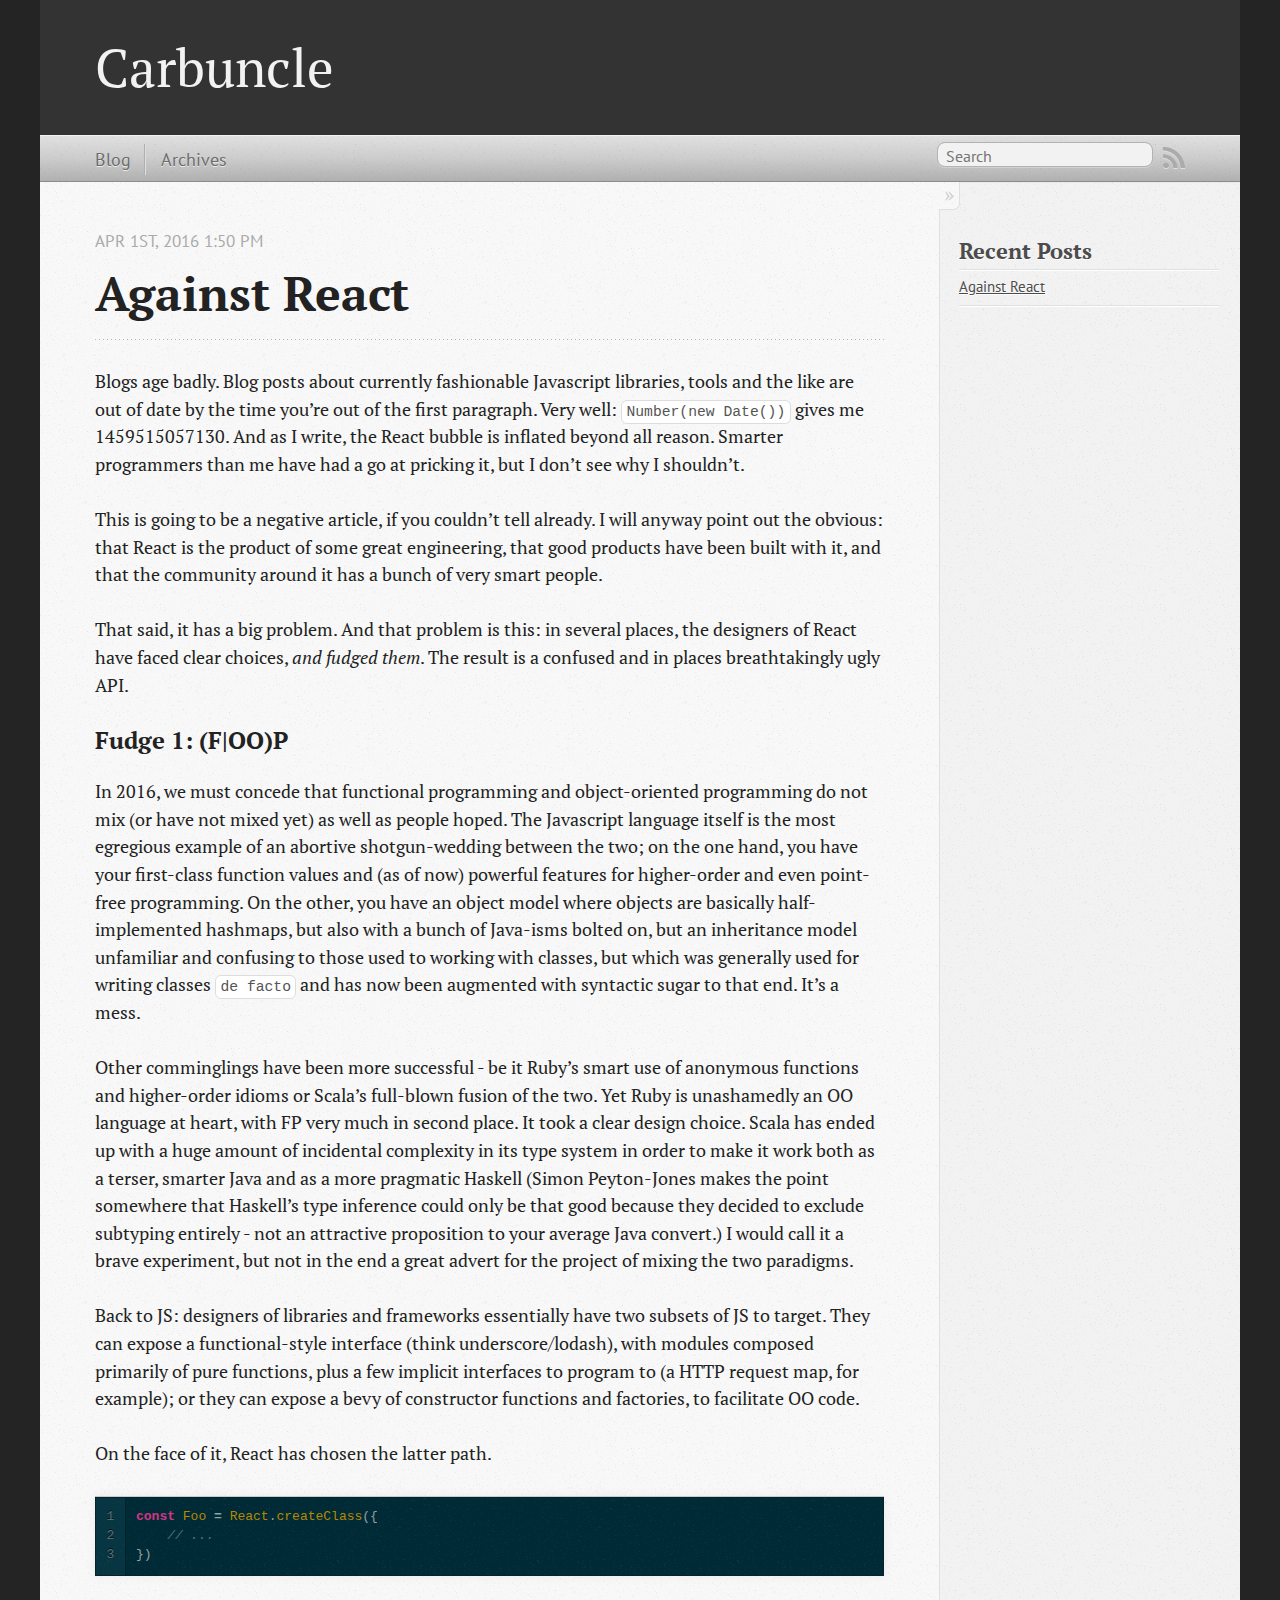
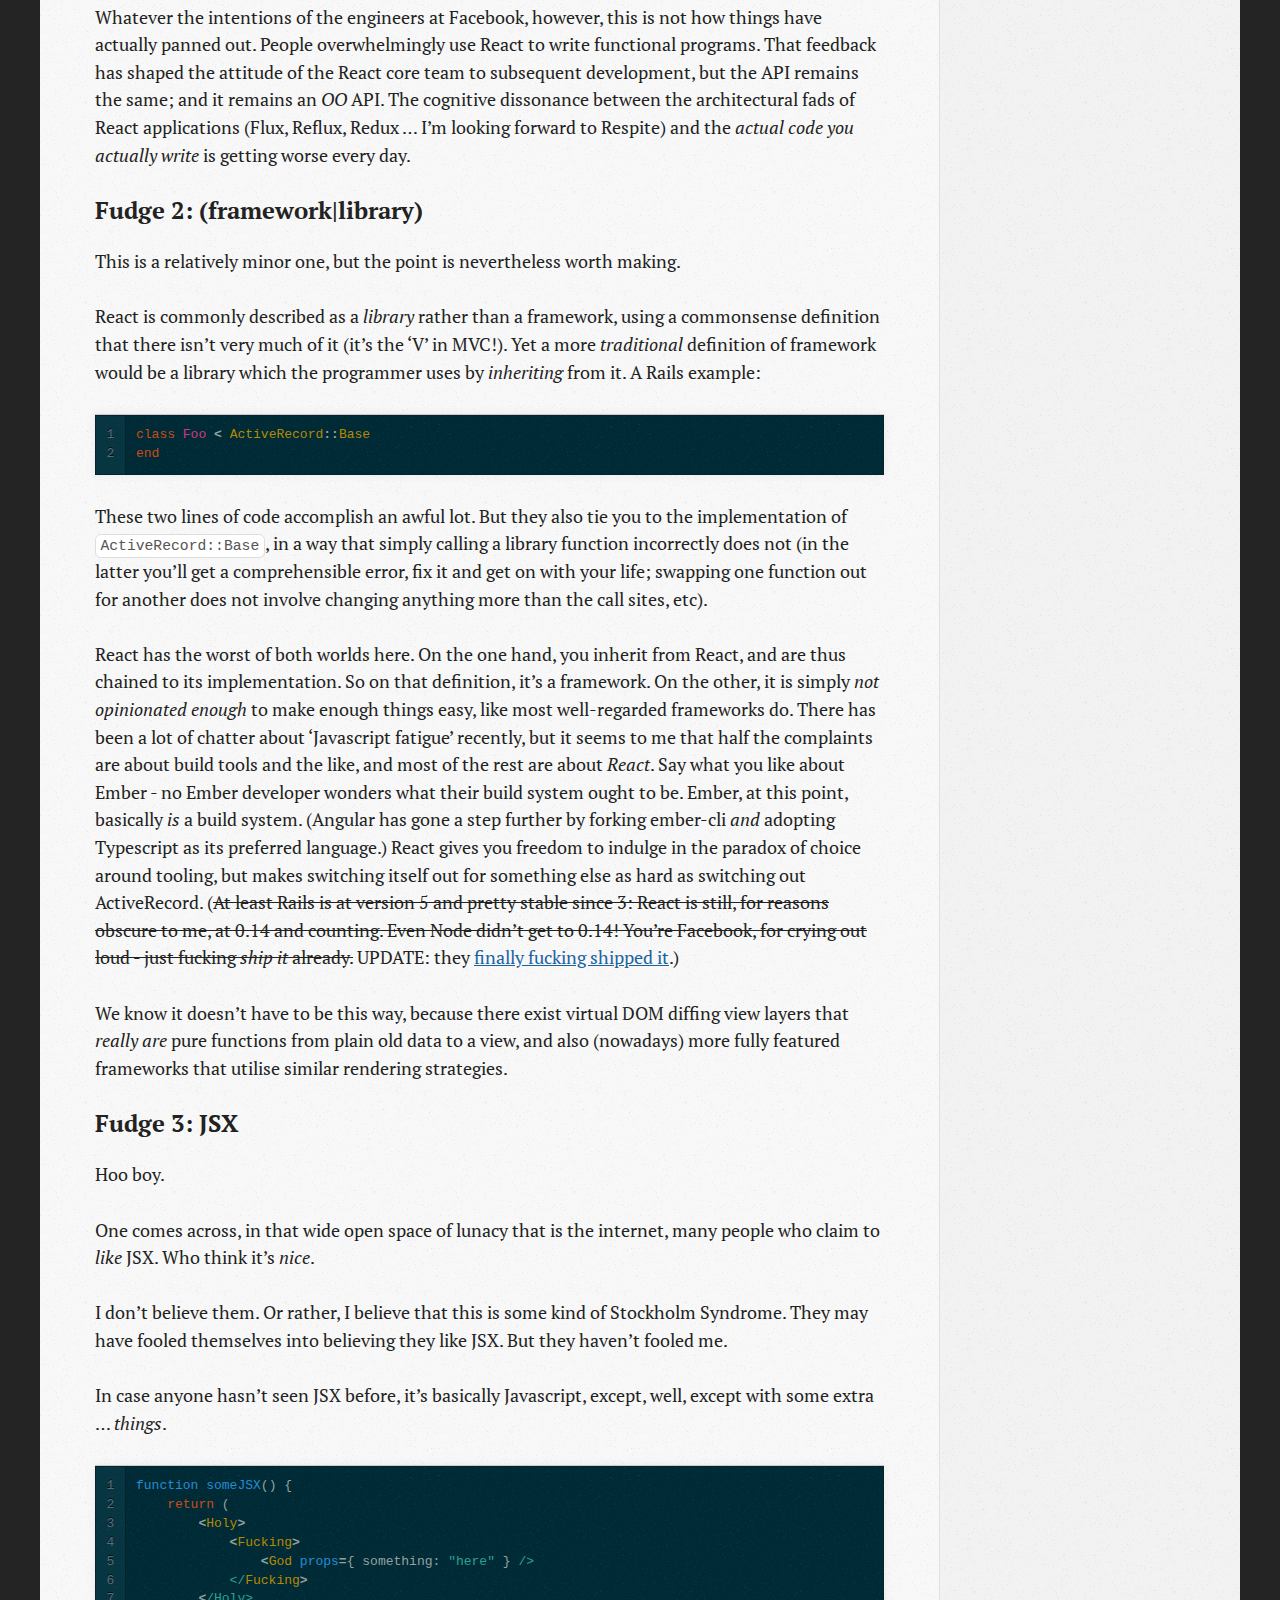
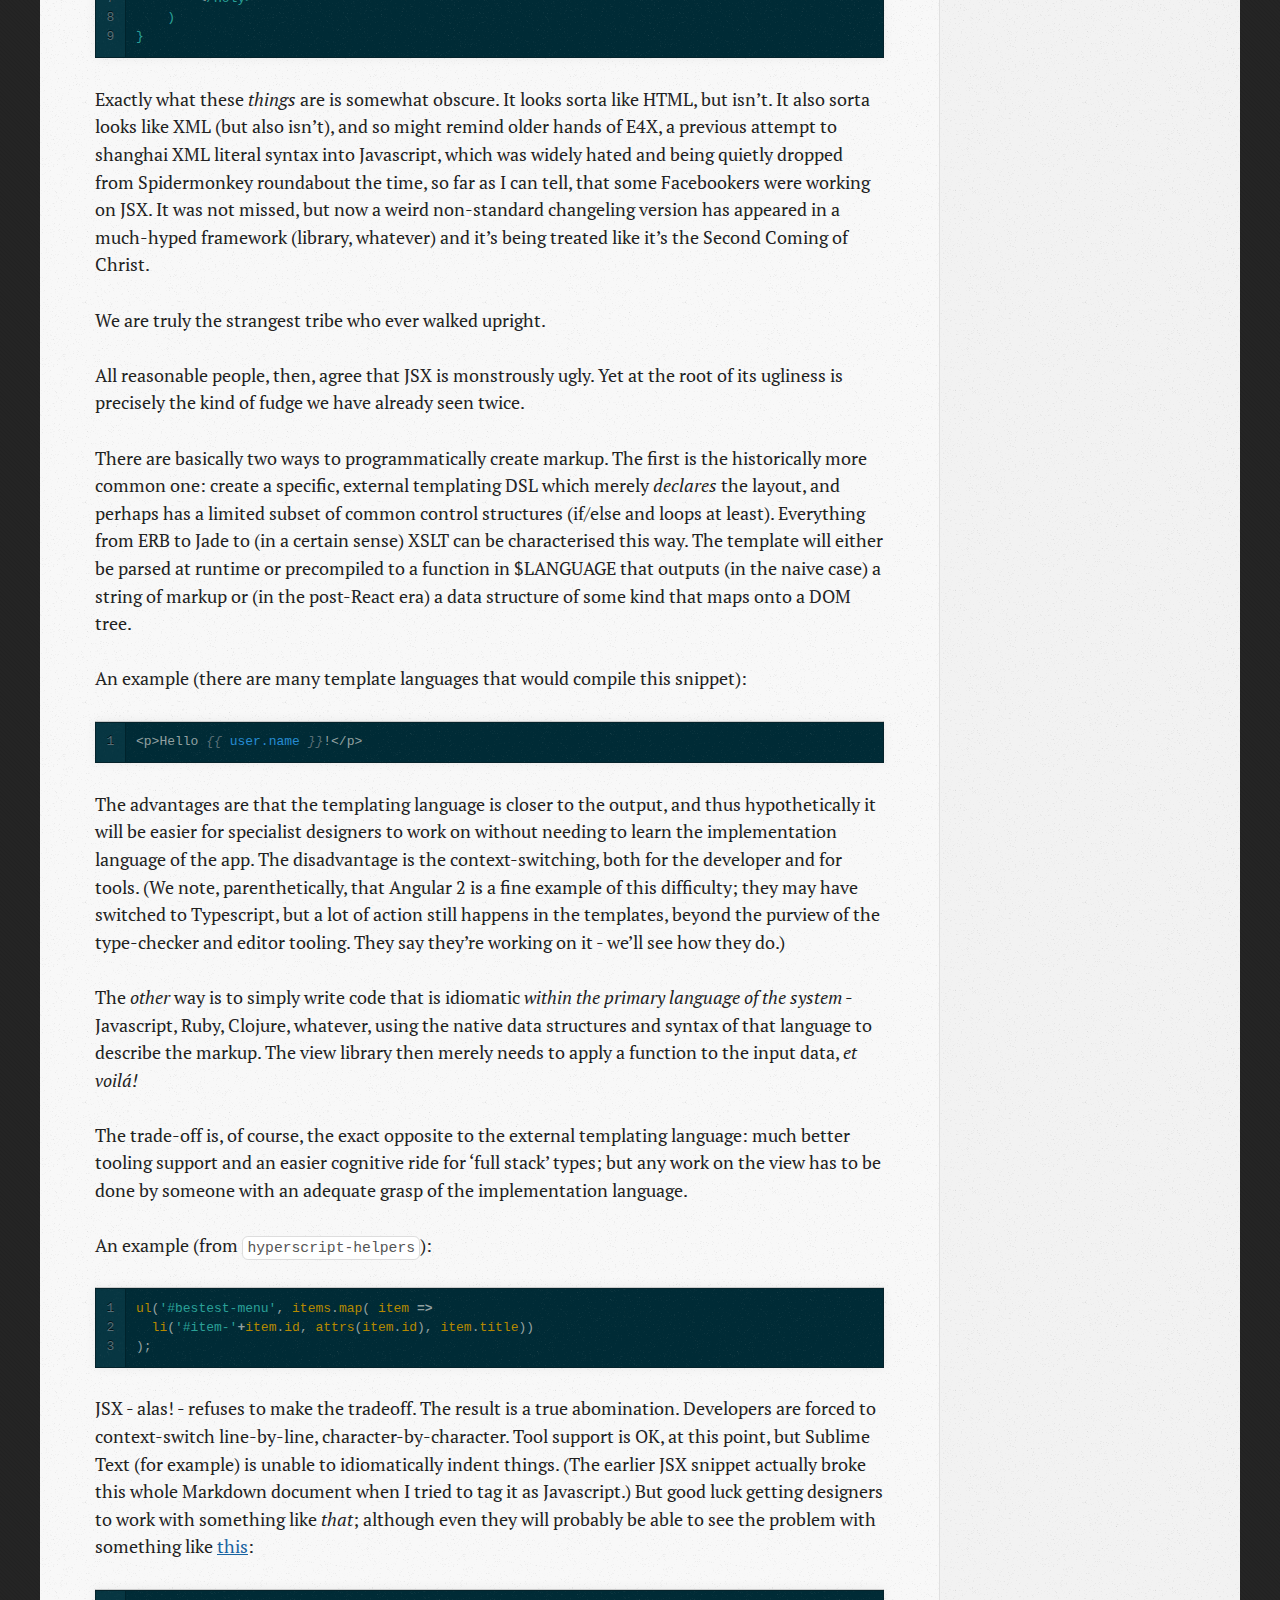
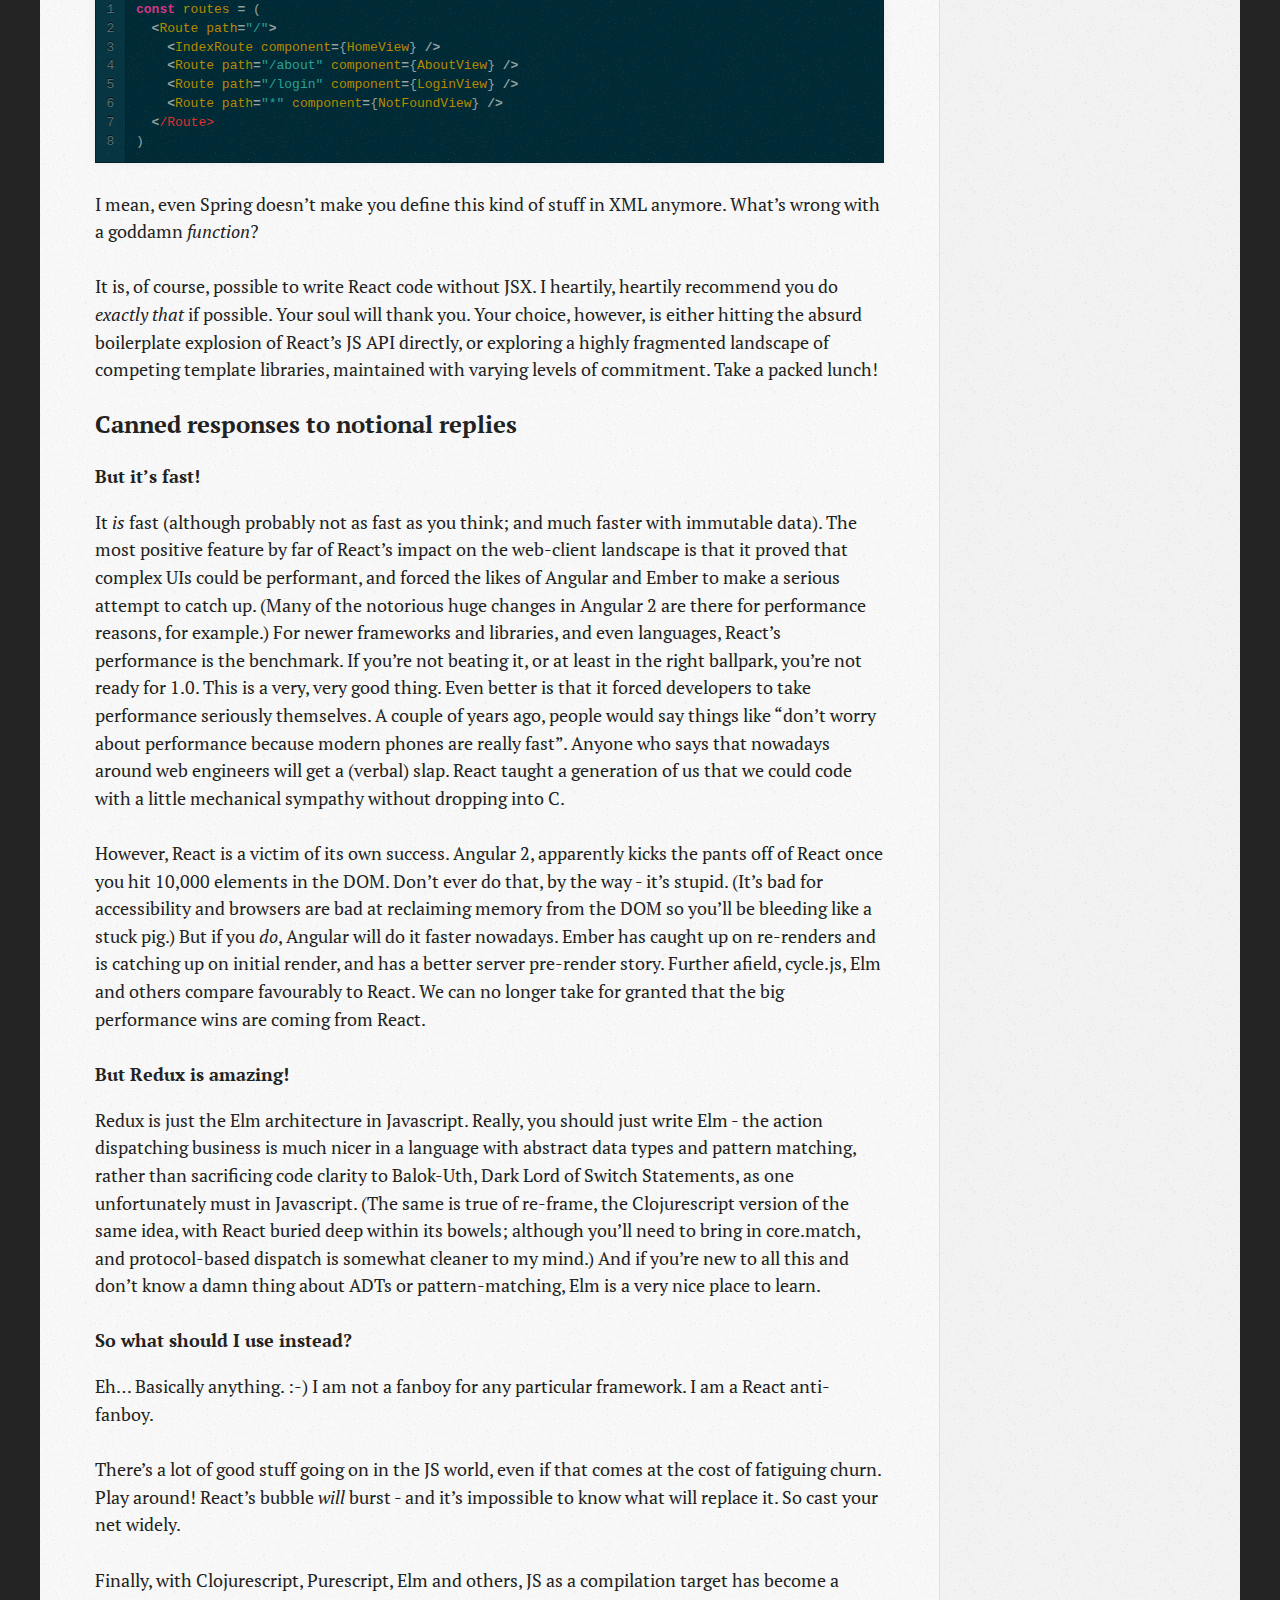
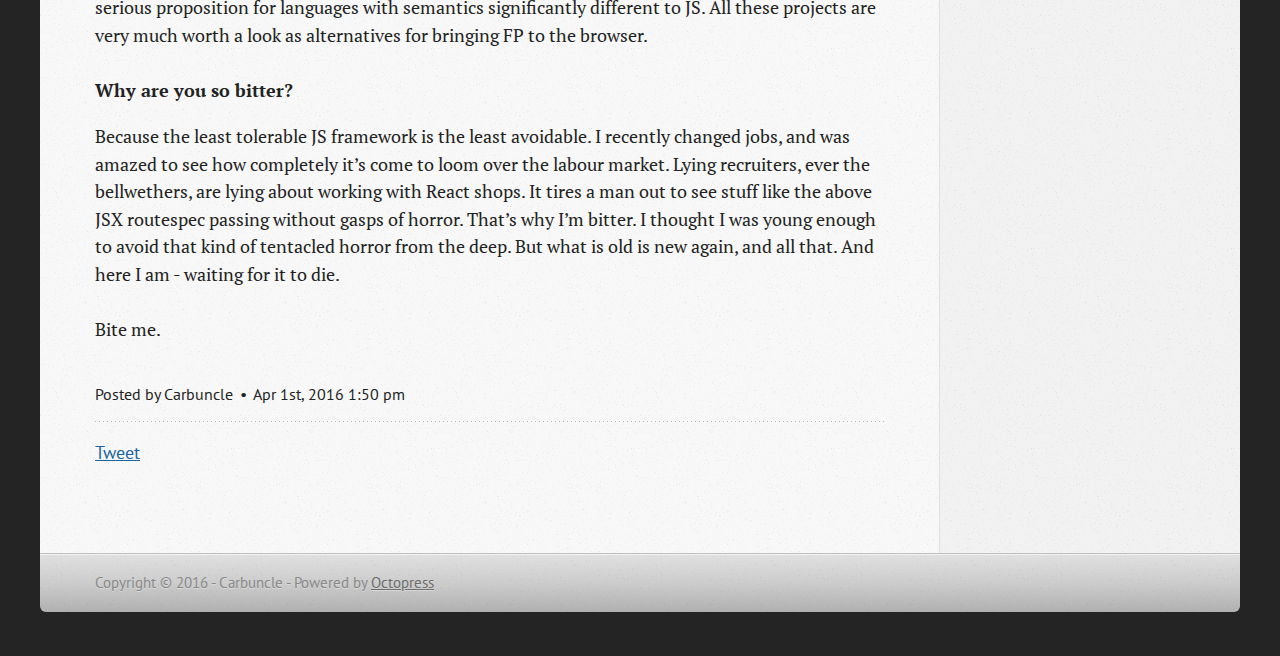
==== blog/2016/04/01/against-react/index.html @ f6ba5c73 "Site updated at 2016-06-02 12:51:29 UTC" ====
<!DOCTYPE html>
<!--[if IEMobile 7 ]><html class="no-js iem7"><![endif]-->
<!--[if lt IE 9]><html class="no-js lte-ie8"><![endif]-->
<!--[if (gt IE 8)|(gt IEMobile 7)|!(IEMobile)|!(IE)]><!--><html class="no-js" lang="en"><!--<![endif]-->
<head>
  <meta charset="utf-8">
  <title>Against React - Carbuncle</title>
  <meta name="author" content="Carbuncle">

  
  <meta name="description" content="Blogs age badly. Blog posts about currently fashionable Javascript libraries, tools and the like are out of date by the time you&rsquo;re out of the &hellip;">
  

  <!-- http://t.co/dKP3o1e -->
  <meta name="HandheldFriendly" content="True">
  <meta name="MobileOptimized" content="320">
  <meta name="viewport" content="width=device-width, initial-scale=1">

  
  <link rel="canonical" href="http://manfromcarbuncle.github.io/blog/2016/04/01/against-react/">
  <link href="/favicon.png" rel="icon">
  <link href="/stylesheets/screen.css" media="screen, projection" rel="stylesheet" type="text/css">
  <link href="/atom.xml" rel="alternate" title="Carbuncle" type="application/atom+xml">
  <script src="/javascripts/modernizr-2.0.js"></script>
  <script src="//ajax.googleapis.com/ajax/libs/jquery/1.9.1/jquery.min.js"></script>
  <script>!window.jQuery && document.write(unescape('%3Cscript src="/javascripts/libs/jquery.min.js"%3E%3C/script%3E'))</script>
  <script src="/javascripts/octopress.js" type="text/javascript"></script>
  <!--Fonts from Google"s Web font directory at http://google.com/webfonts -->
<link href="//fonts.googleapis.com/css?family=PT+Serif:regular,italic,bold,bolditalic" rel="stylesheet" type="text/css">
<link href="//fonts.googleapis.com/css?family=PT+Sans:regular,italic,bold,bolditalic" rel="stylesheet" type="text/css">

  

</head>

<body   >
  <header role="banner"><hgroup>
  <h1><a href="/">Carbuncle</a></h1>
  
</hgroup>

</header>
  <nav role="navigation"><ul class="subscription" data-subscription="rss">
  <li><a href="/atom.xml" rel="subscribe-rss" title="subscribe via RSS">RSS</a></li>
  
</ul>
  
<form action="https://www.google.com/search" method="get">
  <fieldset role="search">
    <input type="hidden" name="sitesearch" value="manfromcarbuncle.github.io">
    <input class="search" type="text" name="q" results="0" placeholder="Search"/>
  </fieldset>
</form>
  
<ul class="main-navigation">
  <li><a href="/">Blog</a></li>
  <li><a href="/blog/archives">Archives</a></li>
</ul>

</nav>
  <div id="main">
    <div id="content">
      <div>
<article class="hentry" role="article">
  
  <header>
    
      <h1 class="entry-title">Against React</h1>
    
    
      <p class="meta">
        




<time class='entry-date' datetime='2016-04-01T13:50:00+01:00'><span class='date'><span class='date-month'>Apr</span> <span class='date-day'>1</span><span class='date-suffix'>st</span>, <span class='date-year'>2016</span></span> <span class='time'>1:50 pm</span></time>
        
      </p>
    
  </header>


<div class="entry-content"><p>Blogs age badly. Blog posts about currently fashionable Javascript libraries, tools and the like are out of date by the time you&rsquo;re out of the first paragraph. Very well: <code>Number(new Date())</code> gives me 1459515057130. And as I write, the React bubble is inflated beyond all reason. Smarter programmers than me have had a go at pricking it, but I don&rsquo;t see why I shouldn&rsquo;t.</p>

<p>This is going to be a negative article, if you couldn&rsquo;t tell already. I will anyway point out the obvious: that React is the product of some great engineering, that good products have been built with it, and that the community around it has a bunch of very smart people.</p>

<p>That said, it has a big problem. And that problem is this: in several places, the designers of React have faced clear choices, <em>and fudged them</em>. The result is a confused and in places breathtakingly ugly API.</p>

<h3>Fudge 1: (F|OO)P</h3>

<p>In 2016, we must concede that functional programming and object-oriented programming do not mix (or have not mixed yet) as well as people hoped. The Javascript language itself is the most egregious example of an abortive shotgun-wedding between the two; on the one hand, you have your first-class function values and (as of now) powerful features for higher-order and even point-free programming. On the other, you have an object model where objects are basically half-implemented hashmaps, but also with a bunch of Java-isms bolted on, but an inheritance model unfamiliar and confusing to those used to working with classes, but which was generally used for writing classes <code>de facto</code> and has now been augmented with syntactic sugar to that end. It&rsquo;s a mess.</p>

<p>Other comminglings have been more successful - be it Ruby&rsquo;s smart use of anonymous functions and higher-order idioms or Scala&rsquo;s full-blown fusion of the two. Yet Ruby is unashamedly an OO language at heart, with FP very much in second place. It took a clear design choice. Scala has ended up with a huge amount of incidental complexity in its type system in order to make it work both as a terser, smarter Java and as a more pragmatic Haskell (Simon Peyton-Jones makes the point somewhere that Haskell&rsquo;s type inference could only be that good because they decided to exclude subtyping entirely - not an attractive proposition to your average Java convert.) I would call it a brave experiment, but not in the end a great advert for the project of mixing the two paradigms.</p>

<p>Back to JS: designers of libraries and frameworks essentially have two subsets of JS to target. They can expose a functional-style interface (think underscore/lodash), with modules composed primarily of pure functions, plus a few implicit interfaces to program to (a HTTP request map, for example); or they can expose a bevy of constructor functions and factories, to facilitate OO code.</p>

<p>On the face of it, React has chosen the latter path.</p>

<figure class='code'><figcaption><span></span></figcaption><div class="highlight"><table><tr><td class="gutter"><pre class="line-numbers"><span class='line-number'>1</span>
<span class='line-number'>2</span>
<span class='line-number'>3</span>
</pre></td><td class='code'><pre><code class='js'><span class='line'><span class="kr">const</span> <span class="nx">Foo</span> <span class="o">=</span> <span class="nx">React</span><span class="p">.</span><span class="nx">createClass</span><span class="p">({</span>
</span><span class='line'>    <span class="c1">// ...</span>
</span><span class='line'><span class="p">})</span>
</span></code></pre></td></tr></table></div></figure>


<p>Whatever the intentions of the engineers at Facebook, however, this is not how things have actually panned out. People overwhelmingly use React to write functional programs. That feedback has shaped the attitude of the React core team to subsequent development, but the API remains the same; and it remains an <em>OO</em> API. The cognitive dissonance between the architectural fads of React applications (Flux, Reflux, Redux &hellip; I&rsquo;m looking forward to Respite) and the <em>actual code you actually write</em> is getting worse every day.</p>

<h3>Fudge 2: (framework|library)</h3>

<p>This is a relatively minor one, but the point is nevertheless worth making.</p>

<p>React is commonly described as a <em>library</em> rather than a framework, using a commonsense definition that there isn&rsquo;t very much of it (it&rsquo;s the &lsquo;V&rsquo; in MVC!). Yet a more <em>traditional</em> definition of framework would be a library which the programmer uses by <em>inheriting</em> from it. A Rails example:</p>

<figure class='code'><figcaption><span></span></figcaption><div class="highlight"><table><tr><td class="gutter"><pre class="line-numbers"><span class='line-number'>1</span>
<span class='line-number'>2</span>
</pre></td><td class='code'><pre><code class='ruby'><span class='line'><span class="k">class</span> <span class="nc">Foo</span> <span class="o">&lt;</span> <span class="no">ActiveRecord</span><span class="o">::</span><span class="no">Base</span>
</span><span class='line'><span class="k">end</span>
</span></code></pre></td></tr></table></div></figure>


<p>These two lines of code accomplish an awful lot. But they also tie you to the implementation of <code>ActiveRecord::Base</code>, in a way that simply calling a library function incorrectly does not (in the latter you&rsquo;ll get a comprehensible error, fix it and get on with your life; swapping one function out for another does not involve changing anything more than the call sites, etc).</p>

<p>React has the worst of both worlds here. On the one hand, you inherit from React, and are thus chained to its implementation. So on that definition, it&rsquo;s a framework. On the other, it is simply <em>not opinionated enough</em> to make enough things easy, like most well-regarded frameworks do. There has been a lot of chatter about &lsquo;Javascript fatigue&rsquo; recently, but it seems to me that half the complaints are about build tools and the like, and most of the rest are about <em>React</em>. Say what you like about Ember - no Ember developer wonders what their build system ought to be. Ember, at this point, basically <em>is</em> a build system. (Angular has gone a step further by forking ember-cli <em>and</em> adopting Typescript as its preferred language.) React gives you freedom to indulge in the paradox of choice around tooling, but makes switching itself out for something else as hard as switching out ActiveRecord. (<del>At least Rails is at version 5 and pretty stable since 3: React is still, for reasons obscure to me, at 0.14 and counting. Even Node didn&rsquo;t get to 0.14! You&rsquo;re Facebook, for crying out loud - just fucking <em>ship it</em> already.</del> UPDATE: they <a href="https://github.com/facebook/react/releases/tag/v15.0.0">finally fucking shipped it</a>.)</p>

<p>We know it doesn&rsquo;t have to be this way, because there exist virtual DOM diffing view layers that <em>really are</em> pure functions from plain old data to a view, and also (nowadays) more fully featured frameworks that utilise similar rendering strategies.</p>

<h3>Fudge 3: JSX</h3>

<p>Hoo boy.</p>

<p>One comes across, in that wide open space of lunacy that is the internet, many people who claim to <em>like</em> JSX. Who think it&rsquo;s <em>nice</em>.</p>

<p>I don&rsquo;t believe them. Or rather, I believe that this is some kind of Stockholm Syndrome. They may have fooled themselves into believing they like JSX. But they haven&rsquo;t fooled me.</p>

<p>In case anyone hasn&rsquo;t seen JSX before, it&rsquo;s basically Javascript, except, well, except with some extra &hellip; <em>things</em>.</p>

<figure class='code'><figcaption><span></span></figcaption><div class="highlight"><table><tr><td class="gutter"><pre class="line-numbers"><span class='line-number'>1</span>
<span class='line-number'>2</span>
<span class='line-number'>3</span>
<span class='line-number'>4</span>
<span class='line-number'>5</span>
<span class='line-number'>6</span>
<span class='line-number'>7</span>
<span class='line-number'>8</span>
<span class='line-number'>9</span>
</pre></td><td class='code'><pre><code class='ruby'><span class='line'><span class="n">function</span> <span class="n">someJSX</span><span class="p">()</span> <span class="p">{</span>
</span><span class='line'>    <span class="k">return</span> <span class="p">(</span>
</span><span class='line'>        <span class="o">&lt;</span><span class="no">Holy</span><span class="o">&gt;</span>
</span><span class='line'>            <span class="o">&lt;</span><span class="no">Fucking</span><span class="o">&gt;</span>
</span><span class='line'>                <span class="o">&lt;</span><span class="no">God</span> <span class="n">props</span><span class="o">=</span><span class="p">{</span> <span class="ss">something</span><span class="p">:</span> <span class="s2">&quot;here&quot;</span> <span class="p">}</span> <span class="sr">/&gt;</span>
</span><span class='line'><span class="sr">            &lt;/</span><span class="no">Fucking</span><span class="o">&gt;</span>
</span><span class='line'>        <span class="o">&lt;</span><span class="sr">/Holy&gt;</span>
</span><span class='line'><span class="sr">    )</span>
</span><span class='line'><span class="sr">}</span>
</span></code></pre></td></tr></table></div></figure>


<p>Exactly what these <em>things</em> are is somewhat obscure. It looks sorta like HTML, but isn&rsquo;t. It also sorta looks like XML (but also isn&rsquo;t), and so might remind older hands of E4X, a previous attempt to shanghai XML literal syntax into Javascript, which was widely hated and being quietly dropped from Spidermonkey roundabout the time, so far as I can tell, that some Facebookers were working on JSX. It was not missed, but now a weird non-standard changeling version has appeared in a much-hyped framework (library, whatever) and it&rsquo;s being treated like it&rsquo;s the Second Coming of Christ.</p>

<p>We are truly the strangest tribe who ever walked upright.</p>

<p>All reasonable people, then, agree that JSX is monstrously ugly. Yet at the root of its ugliness is precisely the kind of fudge we have already seen twice.</p>

<p>There are basically two ways to programmatically create markup. The first is the historically more common one: create a specific, external templating DSL which merely <em>declares</em> the layout, and perhaps has a limited subset of common control structures (if/else and loops at least). Everything from ERB to Jade to (in a certain sense) XSLT can be characterised this way. The template will either be parsed at runtime or precompiled to a function in $LANGUAGE that outputs (in the naive case) a string of markup or (in the post-React era) a data structure of some kind that maps onto a DOM tree.</p>

<p>An example (there are many template languages that would compile this snippet):</p>

<figure class='code'><figcaption><span></span></figcaption><div class="highlight"><table><tr><td class="gutter"><pre class="line-numbers"><span class='line-number'>1</span>
</pre></td><td class='code'><pre><code class='handlebars'><span class='line'><span class="x">&lt;p&gt;Hello </span><span class="cp">{{</span> <span class="nv">user.name</span> <span class="cp">}}</span><span class="x">!&lt;/p&gt;</span>
</span></code></pre></td></tr></table></div></figure>


<p>The advantages are that the templating language is closer to the output, and thus hypothetically it will be easier for specialist designers to work on without needing to learn the implementation language of the app. The disadvantage is the context-switching, both for the developer and for tools. (We note, parenthetically, that Angular 2 is a fine example of this difficulty; they may have switched to Typescript, but a lot of action still happens in the templates, beyond the purview of the type-checker and editor tooling. They say they&rsquo;re working on it - we&rsquo;ll see how they do.)</p>

<p>The <em>other</em> way is to simply write code that is idiomatic <em>within the primary language of the system</em> - Javascript, Ruby, Clojure, whatever, using the native data structures and syntax of that language to describe the markup. The view library then merely needs to apply a function to the input data, <em>et voilá!</em></p>

<p>The trade-off is, of course, the exact opposite to the external templating language: much better tooling support and an easier cognitive ride for &lsquo;full stack&rsquo; types; but any work on the view has to be done by someone with an adequate grasp of the implementation language.</p>

<p>An example (from <a href="https://github.com/ohanhi/hyperscript-helpers"><code>hyperscript-helpers</code></a>):</p>

<figure class='code'><figcaption><span></span></figcaption><div class="highlight"><table><tr><td class="gutter"><pre class="line-numbers"><span class='line-number'>1</span>
<span class='line-number'>2</span>
<span class='line-number'>3</span>
</pre></td><td class='code'><pre><code class='js'><span class='line'><span class="nx">ul</span><span class="p">(</span><span class="s1">&#39;#bestest-menu&#39;</span><span class="p">,</span> <span class="nx">items</span><span class="p">.</span><span class="nx">map</span><span class="p">(</span> <span class="nx">item</span> <span class="o">=&gt;</span>
</span><span class='line'>  <span class="nx">li</span><span class="p">(</span><span class="s1">&#39;#item-&#39;</span><span class="o">+</span><span class="nx">item</span><span class="p">.</span><span class="nx">id</span><span class="p">,</span> <span class="nx">attrs</span><span class="p">(</span><span class="nx">item</span><span class="p">.</span><span class="nx">id</span><span class="p">),</span> <span class="nx">item</span><span class="p">.</span><span class="nx">title</span><span class="p">))</span>
</span><span class='line'><span class="p">);</span>
</span></code></pre></td></tr></table></div></figure>


<p>JSX - alas! - refuses to make the tradeoff. The result is a true abomination. Developers are forced to context-switch line-by-line, character-by-character. Tool support is OK, at this point, but Sublime Text (for example) is unable to idiomatically indent things. (The earlier JSX snippet actually broke this whole Markdown document when I tried to tag it as Javascript.) But good luck getting designers to work with something like <em>that</em>; although even they will probably be able to see the problem with something like <a href="https://github.com/shastajs/boilerplate/blob/master/client/routes.js#L10">this</a>:</p>

<figure class='code'><figcaption><span></span></figcaption><div class="highlight"><table><tr><td class="gutter"><pre class="line-numbers"><span class='line-number'>1</span>
<span class='line-number'>2</span>
<span class='line-number'>3</span>
<span class='line-number'>4</span>
<span class='line-number'>5</span>
<span class='line-number'>6</span>
<span class='line-number'>7</span>
<span class='line-number'>8</span>
</pre></td><td class='code'><pre><code class='js'><span class='line'><span class="kr">const</span> <span class="nx">routes</span> <span class="o">=</span> <span class="p">(</span>
</span><span class='line'>  <span class="o">&lt;</span><span class="nx">Route</span> <span class="nx">path</span><span class="o">=</span><span class="s2">&quot;/&quot;</span><span class="o">&gt;</span>
</span><span class='line'>    <span class="o">&lt;</span><span class="nx">IndexRoute</span> <span class="nx">component</span><span class="o">=</span><span class="p">{</span><span class="nx">HomeView</span><span class="p">}</span> <span class="o">/&gt;</span>
</span><span class='line'>    <span class="o">&lt;</span><span class="nx">Route</span> <span class="nx">path</span><span class="o">=</span><span class="s2">&quot;/about&quot;</span> <span class="nx">component</span><span class="o">=</span><span class="p">{</span><span class="nx">AboutView</span><span class="p">}</span> <span class="o">/&gt;</span>
</span><span class='line'>    <span class="o">&lt;</span><span class="nx">Route</span> <span class="nx">path</span><span class="o">=</span><span class="s2">&quot;/login&quot;</span> <span class="nx">component</span><span class="o">=</span><span class="p">{</span><span class="nx">LoginView</span><span class="p">}</span> <span class="o">/&gt;</span>
</span><span class='line'>    <span class="o">&lt;</span><span class="nx">Route</span> <span class="nx">path</span><span class="o">=</span><span class="s2">&quot;*&quot;</span> <span class="nx">component</span><span class="o">=</span><span class="p">{</span><span class="nx">NotFoundView</span><span class="p">}</span> <span class="o">/&gt;</span>
</span><span class='line'>  <span class="o">&lt;</span><span class="err">/Route&gt;</span>
</span><span class='line'><span class="p">)</span>
</span></code></pre></td></tr></table></div></figure>


<p>I mean, even Spring doesn&rsquo;t make you define this kind of stuff in XML anymore. What&rsquo;s wrong with a goddamn <em>function</em>?</p>

<p>It is, of course, possible to write React code without JSX. I heartily, heartily recommend you do <em>exactly that</em> if possible. Your soul will thank you. Your choice, however, is either hitting the absurd boilerplate explosion of React&rsquo;s JS API directly, or exploring a highly fragmented landscape of competing template libraries, maintained with varying levels of commitment. Take a packed lunch!</p>

<h3>Canned responses to notional replies</h3>

<h4>But it&rsquo;s fast!</h4>

<p>It <em>is</em> fast (although probably not as fast as you think; and much faster with immutable data). The most positive feature by far of React&rsquo;s impact on the web-client landscape is that it proved that complex UIs could be performant, and forced the likes of Angular and Ember to make a serious attempt to catch up. (Many of the notorious huge changes in Angular 2 are there for performance reasons, for example.) For newer frameworks and libraries, and even languages, React&rsquo;s performance is the benchmark. If you&rsquo;re not beating it, or at least in the right ballpark, you&rsquo;re not ready for 1.0. This is a very, very good thing. Even better is that it forced developers to take performance seriously themselves. A couple of years ago, people would say things like &ldquo;don&rsquo;t worry about performance because modern phones are really fast&rdquo;. Anyone who says that nowadays around web engineers will get a (verbal) slap. React taught a generation of us that we could code with a little mechanical sympathy without dropping into C.</p>

<p>However, React is a victim of its own success. Angular 2, apparently kicks the pants off of React once you hit 10,000 elements in the DOM. Don&rsquo;t ever do that, by the way - it&rsquo;s stupid. (It&rsquo;s bad for accessibility and browsers are bad at reclaiming memory from the DOM so you&rsquo;ll be bleeding like a stuck pig.) But if you <em>do</em>, Angular will do it faster nowadays. Ember has caught up on re-renders and is catching up on initial render, and has a better server pre-render story. Further afield, cycle.js, Elm and others compare favourably to React. We can no longer take for granted that the big performance wins are coming from React.</p>

<h4>But Redux is amazing!</h4>

<p>Redux is just the Elm architecture in Javascript. Really, you should just write Elm - the action dispatching business is much nicer in a language with abstract data types and pattern matching, rather than sacrificing code clarity to Balok-Uth, Dark Lord of Switch Statements, as one unfortunately must in Javascript. (The same is true of re-frame, the Clojurescript version of the same idea, with React buried deep within its bowels; although you&rsquo;ll need to bring in core.match, and protocol-based dispatch is somewhat cleaner to my mind.) And if you&rsquo;re new to all this and don&rsquo;t know a damn thing about ADTs or pattern-matching, Elm is a very nice place to learn.</p>

<h4>So what should I use instead?</h4>

<p>Eh&hellip; Basically anything. :-) I am not a fanboy for any particular framework. I am a React anti-fanboy.</p>

<p>There&rsquo;s a lot of good stuff going on in the JS world, even if that comes at the cost of fatiguing churn. Play around! React&rsquo;s bubble <em>will</em> burst - and it&rsquo;s impossible to know what will replace it. So cast your net widely.</p>

<p>Finally, with Clojurescript, Purescript, Elm and others, JS as a compilation target has become a serious proposition for languages with semantics significantly different to JS. All these projects are very much worth a look as alternatives for bringing FP to the browser.</p>

<h4>Why are you so bitter?</h4>

<p>Because the least tolerable JS framework is the least avoidable. I recently changed jobs, and was amazed to see how completely it&rsquo;s come to loom over the labour market. Lying recruiters, ever the bellwethers, are lying about working with React shops. It tires a man out to see stuff like the above JSX routespec passing without gasps of horror. That&rsquo;s why I&rsquo;m bitter. I thought I was young enough to avoid that kind of tentacled horror from the deep. But what is old is new again, and all that. And here I am - waiting for it to die.</p>

<p>Bite me.</p>
</div>


  <footer>
    <p class="meta">
      
  

<span class="byline author vcard">Posted by <span class="fn">Carbuncle</span></span>

      




<time class='entry-date' datetime='2016-04-01T13:50:00+01:00'><span class='date'><span class='date-month'>Apr</span> <span class='date-day'>1</span><span class='date-suffix'>st</span>, <span class='date-year'>2016</span></span> <span class='time'>1:50 pm</span></time>
      


    </p>
    
      <div class="sharing">
  
  <a href="//twitter.com/share" class="twitter-share-button" data-url="http://manfromcarbuncle.github.io/blog/2016/04/01/against-react/" data-via="" data-counturl="http://manfromcarbuncle.github.io/blog/2016/04/01/against-react/" >Tweet</a>
  
  
  
</div>

    
    <p class="meta">
      
      
    </p>
  </footer>
</article>

</div>

<aside class="sidebar">
  
    <section>
  <h1>Recent Posts</h1>
  <ul id="recent_posts">
    
      <li class="post">
        <a href="/blog/2016/04/01/against-react/">Against React</a>
      </li>
    
  </ul>
</section>





  
</aside>


    </div>
  </div>
  <footer role="contentinfo"><p>
  Copyright &copy; 2016 - Carbuncle -
  <span class="credit">Powered by <a href="http://octopress.org">Octopress</a></span>
</p>

</footer>
  







  <script type="text/javascript">
    (function(){
      var twitterWidgets = document.createElement('script');
      twitterWidgets.type = 'text/javascript';
      twitterWidgets.async = true;
      twitterWidgets.src = '//platform.twitter.com/widgets.js';
      document.getElementsByTagName('head')[0].appendChild(twitterWidgets);
    })();
  </script>





</body>
</html>
---- stylesheets/screen.css ----
html,body,div,span,applet,object,iframe,h1,h2,h3,h4,h5,h6,p,blockquote,pre,a,abbr,acronym,address,big,cite,code,del,dfn,em,img,ins,kbd,q,s,samp,small,strike,strong,sub,sup,tt,var,b,u,i,center,dl,dt,dd,ol,ul,li,fieldset,form,label,legend,table,caption,tbody,tfoot,thead,tr,th,td,article,aside,canvas,details,embed,figure,figcaption,footer,header,hgroup,menu,nav,output,ruby,section,summary,time,mark,audio,video{margin:0;padding:0;border:0;font:inherit;font-size:100%;vertical-align:baseline}html{line-height:1}ol,ul{list-style:none}table{border-collapse:collapse;border-spacing:0}caption,th,td{text-align:left;font-weight:normal;vertical-align:middle}q,blockquote{quotes:none}q:before,q:after,blockquote:before,blockquote:after{content:"";content:none}a img{border:none}article,aside,details,figcaption,figure,footer,header,hgroup,main,menu,nav,section,summary{display:block}a{color:#1863a1}a:visited{color:#751590}a:focus{color:#0181eb}a:hover{color:#0181eb}a:active{color:#01579f}aside.sidebar a{color:#222}aside.sidebar a:focus{color:#0181eb}aside.sidebar a:hover{color:#0181eb}aside.sidebar a:active{color:#01579f}a{-moz-transition:color .3s;-o-transition:color .3s;-webkit-transition:color .3s;transition:color .3s}html{background:#252525 url('/images/line-tile.png?1464862538') top left}body>div{background:#f2f2f2 url('/images/noise.png?1464862538') top left;border-bottom:1px solid #bfbfbf}body>div>div{background:#f8f8f8 url('/images/noise.png?1464862538') top left;border-right:1px solid #e0e0e0}.heading,body>header h1,h1,h2,h3,h4,h5,h6{font-family:"PT Serif","Georgia","Helvetica Neue",Arial,sans-serif}.sans,body>header h2,article header p.meta,article>footer,#content .blog-index footer,html .gist .gist-file .gist-meta,#blog-archives a.category,#blog-archives time,aside.sidebar section,body>footer{font-family:"PT Sans","Helvetica Neue",Arial,sans-serif}.serif,body,#content .blog-index a[rel=full-article]{font-family:"PT Serif",Georgia,Times,"Times New Roman",serif}.mono,pre,code,tt,p code,li code{font-family:Menlo,Monaco,"Andale Mono","lucida console","Courier New",monospace}body>header h1{font-size:2.2em;font-family:"PT Serif","Georgia","Helvetica Neue",Arial,sans-serif;font-weight:normal;line-height:1.2em;margin-bottom:0.6667em}body>header h2{font-family:"PT Serif","Georgia","Helvetica Neue",Arial,sans-serif}body{line-height:1.5em;color:#222}h1{font-size:2.2em;line-height:1.2em}@media only screen and (min-width: 992px){body{font-size:1.15em}h1{font-size:2.6em;line-height:1.2em}}h1,h2,h3,h4,h5,h6{text-rendering:optimizelegibility;margin-bottom:1em;font-weight:bold}h2,section h1{font-size:1.5em}h3,section h2,section section h1{font-size:1.3em}h4,section h3,section section h2,section section section h1{font-size:1em}h5,section h4,section section h3{font-size:.9em}h6,section h5,section section h4,section section section h3{font-size:.8em}p,article blockquote,ul,ol{margin-bottom:1.5em}ul{list-style-type:disc}ul ul{list-style-type:circle;margin-bottom:0px}ul ul ul{list-style-type:square;margin-bottom:0px}ol{list-style-type:decimal}ol ol{list-style-type:lower-alpha;margin-bottom:0px}ol ol ol{list-style-type:lower-roman;margin-bottom:0px}ul,ul ul,ul ol,ol,ol ul,ol ol{margin-left:1.3em}ul ul,ul ol,ol ul,ol ol{margin-bottom:0em}strong{font-weight:bold}em{font-style:italic}sup,sub{font-size:0.75em;position:relative;display:inline-block;padding:0 .2em;line-height:.8em}sup{top:-.5em}sub{bottom:-.5em}a[rev='footnote']{font-size:.75em;padding:0 .3em;line-height:1}q{font-style:italic}q:before{content:"\201C"}q:after{content:"\201D"}em,dfn{font-style:italic}strong,dfn{font-weight:bold}del,s{text-decoration:line-through}abbr,acronym{border-bottom:1px dotted;cursor:help}hr{margin-bottom:0.2em}small{font-size:.8em}big{font-size:1.2em}article blockquote{font-style:italic;position:relative;font-size:1.2em;line-height:1.5em;padding-left:1em;border-left:4px solid rgba(170,170,170,0.5)}article blockquote cite{font-style:italic}article blockquote cite a{color:#aaa !important;word-wrap:break-word}article blockquote cite:before{content:'\2014';padding-right:.3em;padding-left:.3em;color:#aaa}@media only screen and (min-width: 992px){article blockquote{padding-left:1.5em;border-left-width:4px}}.pullquote-right:before,.pullquote-left:before{padding:0;border:none;content:attr(data-pullquote);float:right;width:45%;margin:.5em 0 1em 1.5em;position:relative;top:7px;font-size:1.4em;line-height:1.45em}.pullquote-left:before{float:left;margin:.5em 1.5em 1em 0}.force-wrap,article a,aside.sidebar a{white-space:-moz-pre-wrap;white-space:-pre-wrap;white-space:-o-pre-wrap;white-space:pre-wrap;word-wrap:break-word}.group,body>header,body>nav,body>footer,body #content>article,body #content>div>article,body #content>div>section,body div.pagination,aside.sidebar,#main,#content,.sidebar{*zoom:1}.group:after,body>header:after,body>nav:after,body>footer:after,body #content>article:after,body #content>div>article:after,body #content>div>section:after,body div.pagination:after,#main:after,#content:after,.sidebar:after{content:"";display:table;clear:both}body{-webkit-text-size-adjust:none;max-width:1200px;position:relative;margin:0 auto}body>header,body>nav,body>footer,body #content>article,body #content>div>article,body #content>div>section{padding-left:18px;padding-right:18px}@media only screen and (min-width: 480px){body>header,body>nav,body>footer,body #content>article,body #content>div>article,body #content>div>section{padding-left:25px;padding-right:25px}}@media only screen and (min-width: 768px){body>header,body>nav,body>footer,body #content>article,body #content>div>article,body #content>div>section{padding-left:35px;padding-right:35px}}@media only screen and (min-width: 992px){body>header,body>nav,body>footer,body #content>article,body #content>div>article,body #content>div>section{padding-left:55px;padding-right:55px}}body div.pagination{margin-left:18px;margin-right:18px}@media only screen and (min-width: 480px){body div.pagination{margin-left:25px;margin-right:25px}}@media only screen and (min-width: 768px){body div.pagination{margin-left:35px;margin-right:35px}}@media only screen and (min-width: 992px){body div.pagination{margin-left:55px;margin-right:55px}}body>header{font-size:1em;padding-top:1.5em;padding-bottom:1.5em}#content{overflow:hidden}#content>div,#content>article{width:100%}aside.sidebar{float:none;padding:0 18px 1px;background-color:#f7f7f7;border-top:1px solid #e0e0e0}.flex-content,article img,article video,article .flash-video,aside.sidebar img{max-width:100%;height:auto}.basic-alignment.left,article img.left,article video.left,article .left.flash-video,aside.sidebar img.left{float:left;margin-right:1.5em}.basic-alignment.right,article img.right,article video.right,article .right.flash-video,aside.sidebar img.right{float:right;margin-left:1.5em}.basic-alignment.center,article img.center,article video.center,article .center.flash-video,aside.sidebar img.center{display:block;margin:0 auto 1.5em}.basic-alignment.left,article img.left,article video.left,article .left.flash-video,aside.sidebar img.left,.basic-alignment.right,article img.right,article video.right,article .right.flash-video,aside.sidebar img.right{margin-bottom:.8em}.toggle-sidebar,.no-sidebar .toggle-sidebar{display:none}@media only screen and (min-width: 750px){body.sidebar-footer aside.sidebar{float:none;width:auto;clear:left;margin:0;padding:0 35px 1px;background-color:#f7f7f7;border-top:1px solid #eaeaea}body.sidebar-footer aside.sidebar section.odd,body.sidebar-footer aside.sidebar section.even{float:left;width:48%}body.sidebar-footer aside.sidebar section.odd{margin-left:0}body.sidebar-footer aside.sidebar section.even{margin-left:4%}body.sidebar-footer aside.sidebar.thirds section{width:30%;margin-left:5%}body.sidebar-footer aside.sidebar.thirds section.first{margin-left:0;clear:both}}body.sidebar-footer #content{margin-right:0px}body.sidebar-footer .toggle-sidebar{display:none}@media only screen and (min-width: 550px){body>header{font-size:1em}}@media only screen and (min-width: 750px){aside.sidebar{float:none;width:auto;clear:left;margin:0;padding:0 35px 1px;background-color:#f7f7f7;border-top:1px solid #eaeaea}aside.sidebar section.odd,aside.sidebar section.even{float:left;width:48%}aside.sidebar section.odd{margin-left:0}aside.sidebar section.even{margin-left:4%}aside.sidebar.thirds section{width:30%;margin-left:5%}aside.sidebar.thirds section.first{margin-left:0;clear:both}}@media only screen and (min-width: 768px){body{-webkit-text-size-adjust:auto}body>header{font-size:1.2em}#main{padding:0;margin:0 auto}#content{overflow:visible;margin-right:240px;position:relative}.no-sidebar #content{margin-right:0;border-right:0}.collapse-sidebar #content{margin-right:20px}#content>div,#content>article{padding-top:17.5px;padding-bottom:17.5px;float:left}aside.sidebar{width:210px;padding:0 15px 15px;background:none;clear:none;float:left;margin:0 -100% 0 0}aside.sidebar section{width:auto;margin-left:0}aside.sidebar section.odd,aside.sidebar section.even{float:none;width:auto;margin-left:0}.collapse-sidebar aside.sidebar{float:none;width:auto;clear:left;margin:0;padding:0 35px 1px;background-color:#f7f7f7;border-top:1px solid #eaeaea}.collapse-sidebar aside.sidebar section.odd,.collapse-sidebar aside.sidebar section.even{float:left;width:48%}.collapse-sidebar aside.sidebar section.odd{margin-left:0}.collapse-sidebar aside.sidebar section.even{margin-left:4%}.collapse-sidebar aside.sidebar.thirds section{width:30%;margin-left:5%}.collapse-sidebar aside.sidebar.thirds section.first{margin-left:0;clear:both}}@media only screen and (min-width: 992px){body>header{font-size:1.3em}#content{margin-right:300px}#content>div,#content>article{padding-top:27.5px;padding-bottom:27.5px}aside.sidebar{width:260px;padding:1.2em 20px 20px}.collapse-sidebar aside.sidebar{padding-left:55px;padding-right:55px}}@media only screen and (min-width: 768px){ul,ol{margin-left:0}}body>header{background:#333}body>header h1{display:inline-block;margin:0}body>header h1 a,body>header h1 a:visited,body>header h1 a:hover{color:#f2f2f2;text-decoration:none}body>header h2{margin:.2em 0 0;font-size:1em;color:#aaa;font-weight:normal}body>nav{position:relative;background-color:#ccc;background:url('/images/noise.png?1464862538'),url('[data-uri]');background:url('/images/noise.png?1464862538'),-webkit-gradient(linear, 50% 0%, 50% 100%, color-stop(0%, #e0e0e0),color-stop(50%, #cccccc),color-stop(100%, #b0b0b0));background:url('/images/noise.png?1464862538'),-moz-linear-gradient(#e0e0e0,#cccccc,#b0b0b0);background:url('/images/noise.png?1464862538'),-webkit-linear-gradient(#e0e0e0,#cccccc,#b0b0b0);background:url('/images/noise.png?1464862538'),linear-gradient(#e0e0e0,#cccccc,#b0b0b0);border-top:1px solid #f2f2f2;border-bottom:1px solid #8c8c8c;padding-top:.35em;padding-bottom:.35em}body>nav form{-moz-background-clip:padding;-o-background-clip:padding-box;-webkit-background-clip:padding;background-clip:padding-box;margin:0;padding:0}body>nav form .search{padding:.3em .5em 0;font-size:.85em;font-family:"PT Sans","Helvetica Neue",Arial,sans-serif;line-height:1.1em;width:95%;-moz-border-radius:.5em;-webkit-border-radius:.5em;border-radius:.5em;-moz-background-clip:padding;-o-background-clip:padding-box;-webkit-background-clip:padding;background-clip:padding-box;-moz-box-shadow:#d1d1d1 0 1px;-webkit-box-shadow:#d1d1d1 0 1px;box-shadow:#d1d1d1 0 1px;background-color:#f2f2f2;border:1px solid #b3b3b3;color:#888}body>nav form .search:focus{color:#444;border-color:#80b1df;-moz-box-shadow:#80b1df 0 0 4px,#80b1df 0 0 3px inset;-webkit-box-shadow:#80b1df 0 0 4px,#80b1df 0 0 3px inset;box-shadow:#80b1df 0 0 4px,#80b1df 0 0 3px inset;background-color:#fff;outline:none}body>nav fieldset[role=search]{float:right;width:48%}body>nav fieldset.mobile-nav{float:left;width:48%}body>nav fieldset.mobile-nav select{width:100%;font-size:.8em;border:1px solid #888}body>nav ul{display:none}@media only screen and (min-width: 550px){body>nav{font-size:.9em}body>nav ul{margin:0;padding:0;border:0;overflow:hidden;*zoom:1;float:left;display:block;padding-top:.15em}body>nav ul li{list-style-image:none;list-style-type:none;margin-left:0;white-space:nowrap;float:left;padding-left:0;padding-right:0}body>nav ul li:first-child{padding-left:0}body>nav ul li:last-child{padding-right:0}body>nav ul li.last{padding-right:0}body>nav ul.subscription{margin-left:.8em;float:right}body>nav ul.subscription li:last-child a{padding-right:0}body>nav ul li{margin:0}body>nav a{color:#6b6b6b;font-family:"PT Sans","Helvetica Neue",Arial,sans-serif;text-shadow:#ebebeb 0 1px;float:left;text-decoration:none;font-size:1.1em;padding:.1em 0;line-height:1.5em}body>nav a:visited{color:#6b6b6b}body>nav a:hover{color:#2b2b2b}body>nav li+li{border-left:1px solid #b0b0b0;margin-left:.8em}body>nav li+li a{padding-left:.8em;border-left:1px solid #dedede}body>nav form{float:right;text-align:left;padding-left:.8em;width:175px}body>nav form .search{width:93%;font-size:.95em;line-height:1.2em}body>nav ul[data-subscription$=email]+form{width:97px}body>nav ul[data-subscription$=email]+form .search{width:91%}body>nav fieldset.mobile-nav{display:none}body>nav fieldset[role=search]{width:99%}}@media only screen and (min-width: 992px){body>nav form{width:215px}body>nav ul[data-subscription$=email]+form{width:147px}}.no-placeholder body>nav .search{background:#f2f2f2 url('/images/search.png?1464862538') 0.3em 0.25em no-repeat;text-indent:1.3em}@media only screen and (min-width: 550px){.maskImage body>nav ul[data-subscription$=email]+form{width:123px}}@media only screen and (min-width: 992px){.maskImage body>nav ul[data-subscription$=email]+form{width:173px}}.maskImage ul.subscription{position:relative;top:.2em}.maskImage ul.subscription li,.maskImage ul.subscription a{border:0;padding:0}.maskImage a[rel=subscribe-rss]{position:relative;top:0px;text-indent:-999999em;background-color:#dedede;border:0;padding:0}.maskImage a[rel=subscribe-rss],.maskImage a[rel=subscribe-rss]:after{-webkit-mask-image:url('/images/rss.png?1464862538');-moz-mask-image:url('/images/rss.png?1464862538');-ms-mask-image:url('/images/rss.png?1464862538');-o-mask-image:url('/images/rss.png?1464862538');mask-image:url('/images/rss.png?1464862538');-webkit-mask-repeat:no-repeat;-moz-mask-repeat:no-repeat;-ms-mask-repeat:no-repeat;-o-mask-repeat:no-repeat;mask-repeat:no-repeat;width:22px;height:22px}.maskImage a[rel=subscribe-rss]:after{content:"";position:absolute;top:-1px;left:0;background-color:#ababab}.maskImage a[rel=subscribe-rss]:hover:after{background-color:#9e9e9e}.maskImage a[rel=subscribe-email]{position:relative;top:0px;text-indent:-999999em;background-color:#dedede;border:0;padding:0}.maskImage a[rel=subscribe-email],.maskImage a[rel=subscribe-email]:after{-webkit-mask-image:url('/images/email.png?1464862538');-moz-mask-image:url('/images/email.png?1464862538');-ms-mask-image:url('/images/email.png?1464862538');-o-mask-image:url('/images/email.png?1464862538');mask-image:url('/images/email.png?1464862538');-webkit-mask-repeat:no-repeat;-moz-mask-repeat:no-repeat;-ms-mask-repeat:no-repeat;-o-mask-repeat:no-repeat;mask-repeat:no-repeat;width:28px;height:22px}.maskImage a[rel=subscribe-email]:after{content:"";position:absolute;top:-1px;left:0;background-color:#ababab}.maskImage a[rel=subscribe-email]:hover:after{background-color:#9e9e9e}article{padding-top:1em}article header{position:relative;padding-top:2em;padding-bottom:1em;margin-bottom:1em;background:url('[data-uri]') bottom left repeat-x}article header h1{margin:0}article header h1 a{text-decoration:none}article header h1 a:hover{text-decoration:underline}article header p{font-size:.9em;color:#aaa;margin:0}article header p.meta{text-transform:uppercase;position:absolute;top:0}@media only screen and (min-width: 768px){article header{margin-bottom:1.5em;padding-bottom:1em;background:url('[data-uri]') bottom left repeat-x}}article h2{padding-top:0.8em;background:url('[data-uri]') top left repeat-x}.entry-content article h2:first-child,article header+h2{padding-top:0}article h2:first-child,article header+h2{background:none}article .feature{padding-top:.5em;margin-bottom:1em;padding-bottom:1em;background:url('[data-uri]') bottom left repeat-x;font-size:2.0em;font-style:italic;line-height:1.3em}article img,article video,article .flash-video{-moz-border-radius:.3em;-webkit-border-radius:.3em;border-radius:.3em;-moz-box-shadow:rgba(0,0,0,0.15) 0 1px 4px;-webkit-box-shadow:rgba(0,0,0,0.15) 0 1px 4px;box-shadow:rgba(0,0,0,0.15) 0 1px 4px;-moz-box-sizing:border-box;-webkit-box-sizing:border-box;box-sizing:border-box;border:#fff 0.5em solid}article video,article .flash-video{margin:0 auto 1.5em}article video{display:block;width:100%}article .flash-video>div{position:relative;display:block;padding-bottom:56.25%;padding-top:1px;height:0;overflow:hidden}article .flash-video>div iframe,article .flash-video>div object,article .flash-video>div embed{position:absolute;top:0;left:0;width:100%;height:100%}article>footer{padding-bottom:2.5em;margin-top:2em}article>footer p.meta{margin-bottom:.8em;font-size:.85em;clear:both;overflow:hidden}.blog-index article+article{background:url('[data-uri]') top left repeat-x}#content .blog-index{padding-top:0;padding-bottom:0}#content .blog-index article{padding-top:2em}#content .blog-index article header{background:none;padding-bottom:0}#content .blog-index article h1{font-size:2.2em}#content .blog-index article h1 a{color:inherit}#content .blog-index article h1 a:hover{color:#0181eb}#content .blog-index a[rel=full-article]{background:#ebebeb;display:inline-block;padding:.4em .8em;margin-right:.5em;text-decoration:none;color:#666;-moz-transition:background-color .5s;-o-transition:background-color .5s;-webkit-transition:background-color .5s;transition:background-color .5s}#content .blog-index a[rel=full-article]:hover{background:#0181eb;text-shadow:none;color:#f8f8f8}#content .blog-index footer{margin-top:1em}.separator,article>footer .byline+time:before,article>footer time+time:before,article>footer .comments:before,article>footer .byline ~ .categories:before{content:"\2022 ";padding:0 .4em 0 .2em;display:inline-block}#content div.pagination{text-align:center;font-size:.95em;position:relative;background:url('[data-uri]') top left repeat-x;padding-top:1.5em;padding-bottom:1.5em}#content div.pagination a{text-decoration:none;color:#aaa}#content div.pagination a.prev{position:absolute;left:0}#content div.pagination a.next{position:absolute;right:0}#content div.pagination a:hover{color:#0181eb}#content div.pagination a[href*=archive]:before,#content div.pagination a[href*=archive]:after{content:'\2014';padding:0 .3em}p.meta+.sharing{padding-top:1em;padding-left:0;background:url('[data-uri]') top left repeat-x}#fb-root{display:none}.highlight,html .gist .gist-file .gist-syntax .gist-highlight{border:1px solid #05232b !important}.highlight table td.code,html .gist .gist-file .gist-syntax .gist-highlight table td.code{width:100%}.highlight .line-numbers,html .gist .gist-file .gist-syntax .highlight .line_numbers{text-align:right;font-size:13px;line-height:1.45em;background:#073642 url('/images/noise.png?1464862538') top left !important;border-right:1px solid #00232c !important;-moz-box-shadow:#083e4b -1px 0 inset;-webkit-box-shadow:#083e4b -1px 0 inset;box-shadow:#083e4b -1px 0 inset;text-shadow:#021014 0 -1px;padding:.8em !important;-moz-border-radius:0;-webkit-border-radius:0;border-radius:0}.highlight .line-numbers span,html .gist .gist-file .gist-syntax .highlight .line_numbers span{color:#586e75 !important}figure.code,.gist-file,pre{-moz-box-shadow:rgba(0,0,0,0.06) 0 0 10px;-webkit-box-shadow:rgba(0,0,0,0.06) 0 0 10px;box-shadow:rgba(0,0,0,0.06) 0 0 10px}figure.code .highlight pre,.gist-file .highlight pre,pre .highlight pre{-moz-box-shadow:none;-webkit-box-shadow:none;box-shadow:none}.gist .highlight *::-moz-selection,figure.code .highlight *::-moz-selection{background:#386774;color:inherit;text-shadow:#002b36 0 1px}.gist .highlight *::-webkit-selection,figure.code .highlight *::-webkit-selection{background:#386774;color:inherit;text-shadow:#002b36 0 1px}.gist .highlight *::selection,figure.code .highlight *::selection{background:#386774;color:inherit;text-shadow:#002b36 0 1px}html .gist .gist-file{margin-bottom:1.8em;position:relative;border:none;padding-top:26px !important}html .gist .gist-file .highlight{margin-bottom:0}html .gist .gist-file .gist-syntax{border-bottom:0 !important;background:none !important}html .gist .gist-file .gist-syntax .gist-highlight{background:#002b36 !important}html .gist .gist-file .gist-syntax .highlight pre{padding:0}html .gist .gist-file .gist-meta{padding:.6em 0.8em;border:1px solid #083e4b !important;color:#586e75;font-size:.7em !important;background:#073642 url('/images/noise.png?1464862538') top left;line-height:1.5em}html .gist .gist-file .gist-meta a{color:#76888b !important;text-decoration:none}html .gist .gist-file .gist-meta a:hover,html .gist .gist-file .gist-meta a:focus{text-decoration:underline}html .gist .gist-file .gist-meta a:hover{color:#93a1a1 !important}html .gist .gist-file .gist-meta a[href*='#file']{position:absolute;top:0;left:0;right:-10px;color:#474747 !important}html .gist .gist-file .gist-meta a[href*='#file']:hover{color:#1863a1 !important}html .gist .gist-file .gist-meta a[href*=raw]{top:.4em}pre{background:#002b36 url('/images/noise.png?1464862538') top left;-moz-border-radius:.4em;-webkit-border-radius:.4em;border-radius:.4em;border:1px solid #05232b;line-height:1.45em;font-size:13px;margin-bottom:2.1em;padding:.8em 1em;color:#93a1a1;overflow:auto}h3.filename+pre{-moz-border-radius-topleft:0px;-webkit-border-top-left-radius:0px;border-top-left-radius:0px;-moz-border-radius-topright:0px;-webkit-border-top-right-radius:0px;border-top-right-radius:0px}p code,li code{display:inline-block;white-space:no-wrap;background:#fff;font-size:.8em;line-height:1.5em;color:#555;border:1px solid #ddd;-moz-border-radius:.4em;-webkit-border-radius:.4em;border-radius:.4em;padding:0 .3em;margin:-1px 0}p pre code,li pre code{font-size:1em !important;background:none;border:none}.pre-code,html .gist .gist-file .gist-syntax .highlight pre,.highlight code{font-family:Menlo,Monaco,"Andale Mono","lucida console","Courier New",monospace !important;overflow:scroll;overflow-y:hidden;display:block;padding:.8em;overflow-x:auto;line-height:1.45em;background:#002b36 url('/images/noise.png?1464862538') top left !important;color:#93a1a1 !important}.pre-code span,html .gist .gist-file .gist-syntax .highlight pre span,.highlight code span{color:#93a1a1 !important}.pre-code span,html .gist .gist-file .gist-syntax .highlight pre span,.highlight code span{font-style:normal !important;font-weight:normal !important}.pre-code .c,html .gist .gist-file .gist-syntax .highlight pre .c,.highlight code .c{color:#586e75 !important;font-style:italic !important}.pre-code .cm,html .gist .gist-file .gist-syntax .highlight pre .cm,.highlight code .cm{color:#586e75 !important;font-style:italic !important}.pre-code .cp,html .gist .gist-file .gist-syntax .highlight pre .cp,.highlight code .cp{color:#586e75 !important;font-style:italic !important}.pre-code .c1,html .gist .gist-file .gist-syntax .highlight pre .c1,.highlight code .c1{color:#586e75 !important;font-style:italic !important}.pre-code .cs,html .gist .gist-file .gist-syntax .highlight pre .cs,.highlight code .cs{color:#586e75 !important;font-weight:bold !important;font-style:italic !important}.pre-code .err,html .gist .gist-file .gist-syntax .highlight pre .err,.highlight code .err{color:#dc322f !important;background:none !important}.pre-code .k,html .gist .gist-file .gist-syntax .highlight pre .k,.highlight code .k{color:#cb4b16 !important}.pre-code .o,html .gist .gist-file .gist-syntax .highlight pre .o,.highlight code .o{color:#93a1a1 !important;font-weight:bold !important}.pre-code .p,html .gist .gist-file .gist-syntax .highlight pre .p,.highlight code .p{color:#93a1a1 !important}.pre-code .ow,html .gist .gist-file .gist-syntax .highlight pre .ow,.highlight code .ow{color:#2aa198 !important;font-weight:bold !important}.pre-code .gd,html .gist .gist-file .gist-syntax .highlight pre .gd,.highlight code .gd{color:#93a1a1 !important;background-color:#372d34 !important;display:inline-block}.pre-code .gd .x,html .gist .gist-file .gist-syntax .highlight pre .gd .x,.highlight code .gd .x{color:#93a1a1 !important;background-color:#4d2d34 !important;display:inline-block}.pre-code .ge,html .gist .gist-file .gist-syntax .highlight pre .ge,.highlight code .ge{color:#93a1a1 !important;font-style:italic !important}.pre-code .gh,html .gist .gist-file .gist-syntax .highlight pre .gh,.highlight code .gh{color:#586e75 !important}.pre-code .gi,html .gist .gist-file .gist-syntax .highlight pre .gi,.highlight code .gi{color:#93a1a1 !important;background-color:#1b412b !important;display:inline-block}.pre-code .gi .x,html .gist .gist-file .gist-syntax .highlight pre .gi .x,.highlight code .gi .x{color:#93a1a1 !important;background-color:#355720 !important;display:inline-block}.pre-code .gs,html .gist .gist-file .gist-syntax .highlight pre .gs,.highlight code .gs{color:#93a1a1 !important;font-weight:bold !important}.pre-code .gu,html .gist .gist-file .gist-syntax .highlight pre .gu,.highlight code .gu{color:#6c71c4 !important}.pre-code .kc,html .gist .gist-file .gist-syntax .highlight pre .kc,.highlight code .kc{color:#859900 !important;font-weight:bold !important}.pre-code .kd,html .gist .gist-file .gist-syntax .highlight pre .kd,.highlight code .kd{color:#268bd2 !important}.pre-code .kp,html .gist .gist-file .gist-syntax .highlight pre .kp,.highlight code .kp{color:#cb4b16 !important;font-weight:bold !important}.pre-code .kr,html .gist .gist-file .gist-syntax .highlight pre .kr,.highlight code .kr{color:#d33682 !important;font-weight:bold !important}.pre-code .kt,html .gist .gist-file .gist-syntax .highlight pre .kt,.highlight code .kt{color:#2aa198 !important}.pre-code .n,html .gist .gist-file .gist-syntax .highlight pre .n,.highlight code .n{color:#268bd2 !important}.pre-code .na,html .gist .gist-file .gist-syntax .highlight pre .na,.highlight code .na{color:#268bd2 !important}.pre-code .nb,html .gist .gist-file .gist-syntax .highlight pre .nb,.highlight code .nb{color:#859900 !important}.pre-code .nc,html .gist .gist-file .gist-syntax .highlight pre .nc,.highlight code .nc{color:#d33682 !important}.pre-code .no,html .gist .gist-file .gist-syntax .highlight pre .no,.highlight code .no{color:#b58900 !important}.pre-code .nl,html .gist .gist-file .gist-syntax .highlight pre .nl,.highlight code .nl{color:#859900 !important}.pre-code .ne,html .gist .gist-file .gist-syntax .highlight pre .ne,.highlight code .ne{color:#268bd2 !important;font-weight:bold !important}.pre-code .nf,html .gist .gist-file .gist-syntax .highlight pre .nf,.highlight code .nf{color:#268bd2 !important;font-weight:bold !important}.pre-code .nn,html .gist .gist-file .gist-syntax .highlight pre .nn,.highlight code .nn{color:#b58900 !important}.pre-code .nt,html .gist .gist-file .gist-syntax .highlight pre .nt,.highlight code .nt{color:#268bd2 !important;font-weight:bold !important}.pre-code .nx,html .gist .gist-file .gist-syntax .highlight pre .nx,.highlight code .nx{color:#b58900 !important}.pre-code .vg,html .gist .gist-file .gist-syntax .highlight pre .vg,.highlight code .vg{color:#268bd2 !important}.pre-code .vi,html .gist .gist-file .gist-syntax .highlight pre .vi,.highlight code .vi{color:#268bd2 !important}.pre-code .nv,html .gist .gist-file .gist-syntax .highlight pre .nv,.highlight code .nv{color:#268bd2 !important}.pre-code .mf,html .gist .gist-file .gist-syntax .highlight pre .mf,.highlight code .mf{color:#2aa198 !important}.pre-code .m,html .gist .gist-file .gist-syntax .highlight pre .m,.highlight code .m{color:#2aa198 !important}.pre-code .mh,html .gist .gist-file .gist-syntax .highlight pre .mh,.highlight code .mh{color:#2aa198 !important}.pre-code .mi,html .gist .gist-file .gist-syntax .highlight pre .mi,.highlight code .mi{color:#2aa198 !important}.pre-code .s,html .gist .gist-file .gist-syntax .highlight pre .s,.highlight code .s{color:#2aa198 !important}.pre-code .sd,html .gist .gist-file .gist-syntax .highlight pre .sd,.highlight code .sd{color:#2aa198 !important}.pre-code .s2,html .gist .gist-file .gist-syntax .highlight pre .s2,.highlight code .s2{color:#2aa198 !important}.pre-code .se,html .gist .gist-file .gist-syntax .highlight pre .se,.highlight code .se{color:#dc322f !important}.pre-code .si,html .gist .gist-file .gist-syntax .highlight pre .si,.highlight code .si{color:#268bd2 !important}.pre-code .sr,html .gist .gist-file .gist-syntax .highlight pre .sr,.highlight code .sr{color:#2aa198 !important}.pre-code .s1,html .gist .gist-file .gist-syntax .highlight pre .s1,.highlight code .s1{color:#2aa198 !important}.pre-code div .gd,html .gist .gist-file .gist-syntax .highlight pre div .gd,.highlight code div .gd,.pre-code div .gd .x,html .gist .gist-file .gist-syntax .highlight pre div .gd .x,.highlight code div .gd .x,.pre-code div .gi,html .gist .gist-file .gist-syntax .highlight pre div .gi,.highlight code div .gi,.pre-code div .gi .x,html .gist .gist-file .gist-syntax .highlight pre div .gi .x,.highlight code div .gi .x{display:inline-block;width:100%}.highlight,.gist-highlight{margin-bottom:1.8em;background:#002b36;overflow-y:hidden;overflow-x:auto}.highlight pre,.gist-highlight pre{background:none;-moz-border-radius:0px;-webkit-border-radius:0px;border-radius:0px;border:none;padding:0;margin-bottom:0}pre::-webkit-scrollbar,.highlight::-webkit-scrollbar,.gist-highlight::-webkit-scrollbar{height:.5em;background:rgba(255,255,255,0.15)}pre::-webkit-scrollbar-thumb:horizontal,.highlight::-webkit-scrollbar-thumb:horizontal,.gist-highlight::-webkit-scrollbar-thumb:horizontal{background:rgba(255,255,255,0.2);-webkit-border-radius:4px;border-radius:4px}.highlight code{background:#000}figure.code{background:none;padding:0;border:0;margin-bottom:1.5em}figure.code pre{margin-bottom:0}figure.code figcaption{position:relative}figure.code .highlight{margin-bottom:0}.code-title,html .gist .gist-file .gist-meta a[href*='#file'],h3.filename,figure.code figcaption{text-align:center;font-size:13px;line-height:2em;text-shadow:#cbcccc 0 1px 0;color:#474747;font-weight:normal;margin-bottom:0;-moz-border-radius-topleft:5px;-webkit-border-top-left-radius:5px;border-top-left-radius:5px;-moz-border-radius-topright:5px;-webkit-border-top-right-radius:5px;border-top-right-radius:5px;font-family:"Helvetica Neue", Arial, "Lucida Grande", "Lucida Sans Unicode", Lucida, sans-serif;background:#aaa url('/images/code_bg.png?1464862538') top repeat-x;border:1px solid #565656;border-top-color:#cbcbcb;border-left-color:#a5a5a5;border-right-color:#a5a5a5;border-bottom:0}.download-source,html .gist .gist-file .gist-meta a[href*=raw],figure.code figcaption a{position:absolute;right:.8em;text-decoration:none;color:#666 !important;z-index:1;font-size:13px;text-shadow:#cbcccc 0 1px 0;padding-left:3em}.download-source:hover,html .gist .gist-file .gist-meta a[href*=raw]:hover,figure.code figcaption a:hover,.download-source:focus,html .gist .gist-file .gist-meta a[href*=raw]:focus,figure.code figcaption a:focus{text-decoration:underline}#archive #content>div,#archive #content>div>article{padding-top:0}#blog-archives{color:#aaa}#blog-archives article{padding:1em 0 1em;position:relative;background:url('[data-uri]') bottom left repeat-x}#blog-archives article:last-child{background:none}#blog-archives article footer{padding:0;margin:0}#blog-archives h1{color:#222;margin-bottom:.3em}#blog-archives h2{display:none}#blog-archives h1{font-size:1.5em}#blog-archives h1 a{text-decoration:none;color:inherit;font-weight:normal;display:inline-block}#blog-archives h1 a:hover,#blog-archives h1 a:focus{text-decoration:underline}#blog-archives h1 a:hover{color:#0181eb}#blog-archives a.category,#blog-archives time{color:#aaa}#blog-archives .entry-content{display:none}#blog-archives time{font-size:.9em;line-height:1.2em}#blog-archives time .month,#blog-archives time .day{display:inline-block}#blog-archives time .month{text-transform:uppercase}#blog-archives p{margin-bottom:1em}#blog-archives a,#blog-archives .entry-content a{color:inherit}#blog-archives a:hover,#blog-archives .entry-content a:hover{color:#0181eb}#blog-archives a:hover{color:#0181eb}@media only screen and (min-width: 550px){#blog-archives article{margin-left:5em}#blog-archives h2{margin-bottom:.3em;font-weight:normal;display:inline-block;position:relative;top:-1px;float:left}#blog-archives h2:first-child{padding-top:.75em}#blog-archives time{position:absolute;text-align:right;left:0em;top:1.8em}#blog-archives .year{display:none}#blog-archives article{padding-left:4.5em;padding-bottom:.7em}#blog-archives a.category{line-height:1.1em}}#content>.category article{margin-left:0;padding-left:6.8em}#content>.category .year{display:inline}.side-shadow-border,aside.sidebar section h1,aside.sidebar li{-moz-box-shadow:#fff 0 1px;-webkit-box-shadow:#fff 0 1px;box-shadow:#fff 0 1px}aside.sidebar{overflow:hidden;color:#4c4c4c;text-shadow:#fff 0 1px}aside.sidebar section{font-size:.8em;line-height:1.4em;margin-bottom:1.5em}aside.sidebar section h1{margin:1.5em 0 0;padding-bottom:.2em;border-bottom:1px solid #e0e0e0}aside.sidebar section h1+p{padding-top:.4em}aside.sidebar img{-moz-border-radius:.3em;-webkit-border-radius:.3em;border-radius:.3em;-moz-box-shadow:rgba(0,0,0,0.15) 0 1px 4px;-webkit-box-shadow:rgba(0,0,0,0.15) 0 1px 4px;box-shadow:rgba(0,0,0,0.15) 0 1px 4px;-moz-box-sizing:border-box;-webkit-box-sizing:border-box;box-sizing:border-box;border:#fff 0.3em solid}aside.sidebar ul{margin-bottom:0.5em;margin-left:0}aside.sidebar li{list-style:none;padding:.5em 0;margin:0;border-bottom:1px solid #e0e0e0}aside.sidebar li p:last-child{margin-bottom:0}aside.sidebar a{color:inherit;-moz-transition:color .5s;-o-transition:color .5s;-webkit-transition:color .5s;transition:color .5s}aside.sidebar:hover a{color:#222}aside.sidebar:hover a:hover{color:#0181eb}.aside-alt-link,#pinboard_linkroll .pin-tag{color:#7f7f7f}.aside-alt-link:hover,#pinboard_linkroll .pin-tag:hover{color:#0181eb}@media only screen and (min-width: 768px){.toggle-sidebar{outline:none;position:absolute;right:-10px;top:0;bottom:0;display:inline-block;text-decoration:none;color:#cecece;width:9px;cursor:pointer}.toggle-sidebar:hover{background:#e9e9e9;background:url('[data-uri]');background:-webkit-gradient(linear, 0% 50%, 100% 50%, color-stop(0%, rgba(224,224,224,0.5)),color-stop(100%, rgba(224,224,224,0)));background:-moz-linear-gradient(left, rgba(224,224,224,0.5),rgba(224,224,224,0));background:-webkit-linear-gradient(left, rgba(224,224,224,0.5),rgba(224,224,224,0));background:linear-gradient(to right, rgba(224,224,224,0.5),rgba(224,224,224,0))}.toggle-sidebar:after{position:absolute;right:-11px;top:0;width:20px;font-size:1.2em;line-height:1.1em;padding-bottom:.15em;-moz-border-radius-bottomright:.3em;-webkit-border-bottom-right-radius:.3em;border-bottom-right-radius:.3em;text-align:center;background:#f8f8f8 url('/images/noise.png?1464862538') top left;border-bottom:1px solid #e0e0e0;border-right:1px solid #e0e0e0;content:"\00BB";text-indent:-1px}.collapse-sidebar .toggle-sidebar{text-indent:0px;right:-20px;width:19px}.collapse-sidebar .toggle-sidebar:hover{background:#e9e9e9}.collapse-sidebar .toggle-sidebar:after{border-left:1px solid #e0e0e0;text-shadow:#fff 0 1px;content:"\00AB";left:0px;right:0;text-align:center;text-indent:0;border:0;border-right-width:0;background:none}}.googleplus h1{-moz-box-shadow:none !important;-webkit-box-shadow:none !important;-o-box-shadow:none !important;box-shadow:none !important;border-bottom:0px none !important}.googleplus a{text-decoration:none;white-space:normal !important;line-height:32px}.googleplus a img{float:left;margin-right:0.5em;border:0 none}.googleplus-hidden{position:absolute;top:-1000em;left:-1000em}#pinboard_linkroll .pin-title,#pinboard_linkroll .pin-description{display:block;margin-bottom:.5em}#pinboard_linkroll .pin-tag{text-decoration:none}#pinboard_linkroll .pin-tag:hover,#pinboard_linkroll .pin-tag:focus{text-decoration:underline}#pinboard_linkroll .pin-tag:after{content:','}#pinboard_linkroll .pin-tag:last-child:after{content:''}.delicious-posts a.delicious-link{margin-bottom:.5em;display:block}.delicious-posts p{font-size:1em}body>footer{font-size:.8em;color:#888;text-shadow:#d9d9d9 0 1px;background-color:#ccc;background:url('/images/noise.png?1464862538'),url('[data-uri]');background:url('/images/noise.png?1464862538'),-webkit-gradient(linear, 50% 0%, 50% 100%, color-stop(0%, #e0e0e0),color-stop(50%, #cccccc),color-stop(100%, #b0b0b0));background:url('/images/noise.png?1464862538'),-moz-linear-gradient(#e0e0e0,#cccccc,#b0b0b0);background:url('/images/noise.png?1464862538'),-webkit-linear-gradient(#e0e0e0,#cccccc,#b0b0b0);background:url('/images/noise.png?1464862538'),linear-gradient(#e0e0e0,#cccccc,#b0b0b0);border-top:1px solid #f2f2f2;position:relative;padding-top:1em;padding-bottom:1em;margin-bottom:3em;-moz-border-radius-bottomleft:.4em;-webkit-border-bottom-left-radius:.4em;border-bottom-left-radius:.4em;-moz-border-radius-bottomright:.4em;-webkit-border-bottom-right-radius:.4em;border-bottom-right-radius:.4em;z-index:1}body>footer a{color:#6b6b6b}body>footer a:visited{color:#6b6b6b}body>footer a:hover{color:#484848}body>footer p:last-child{margin-bottom:0}
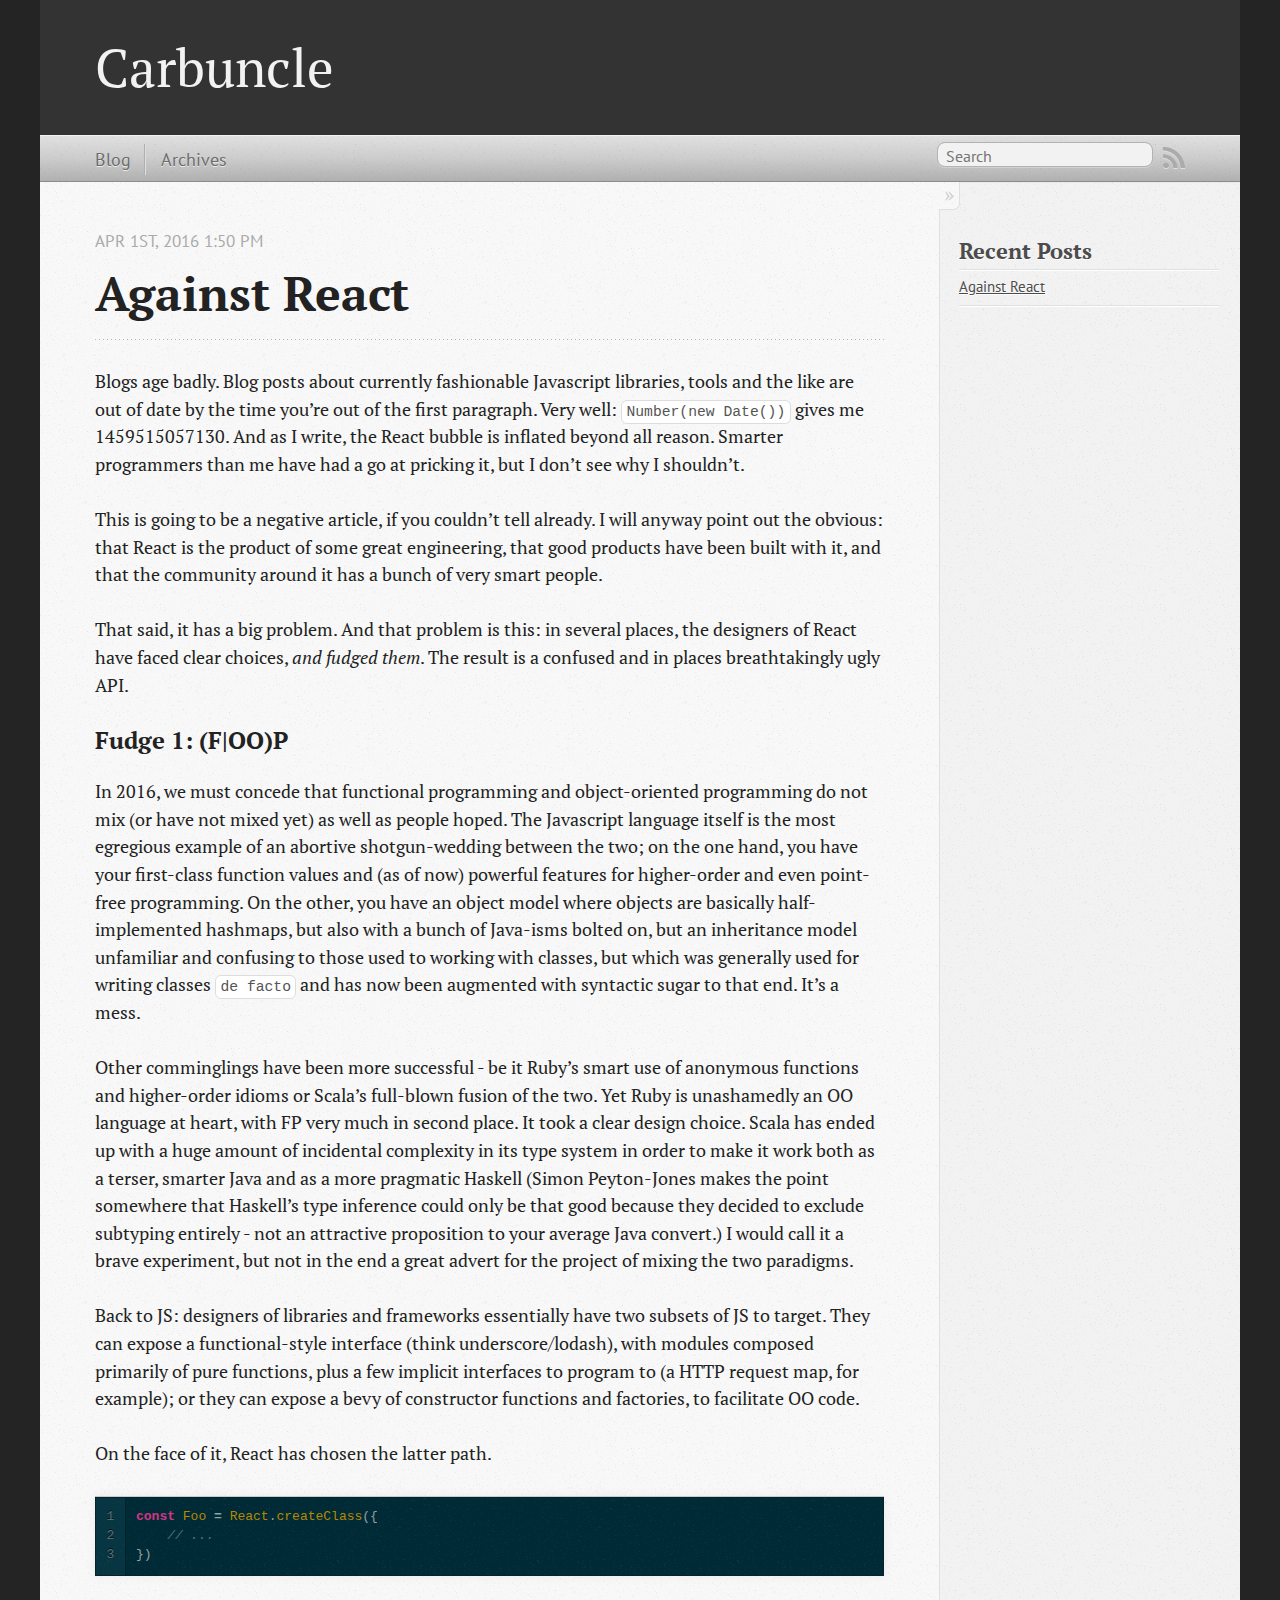
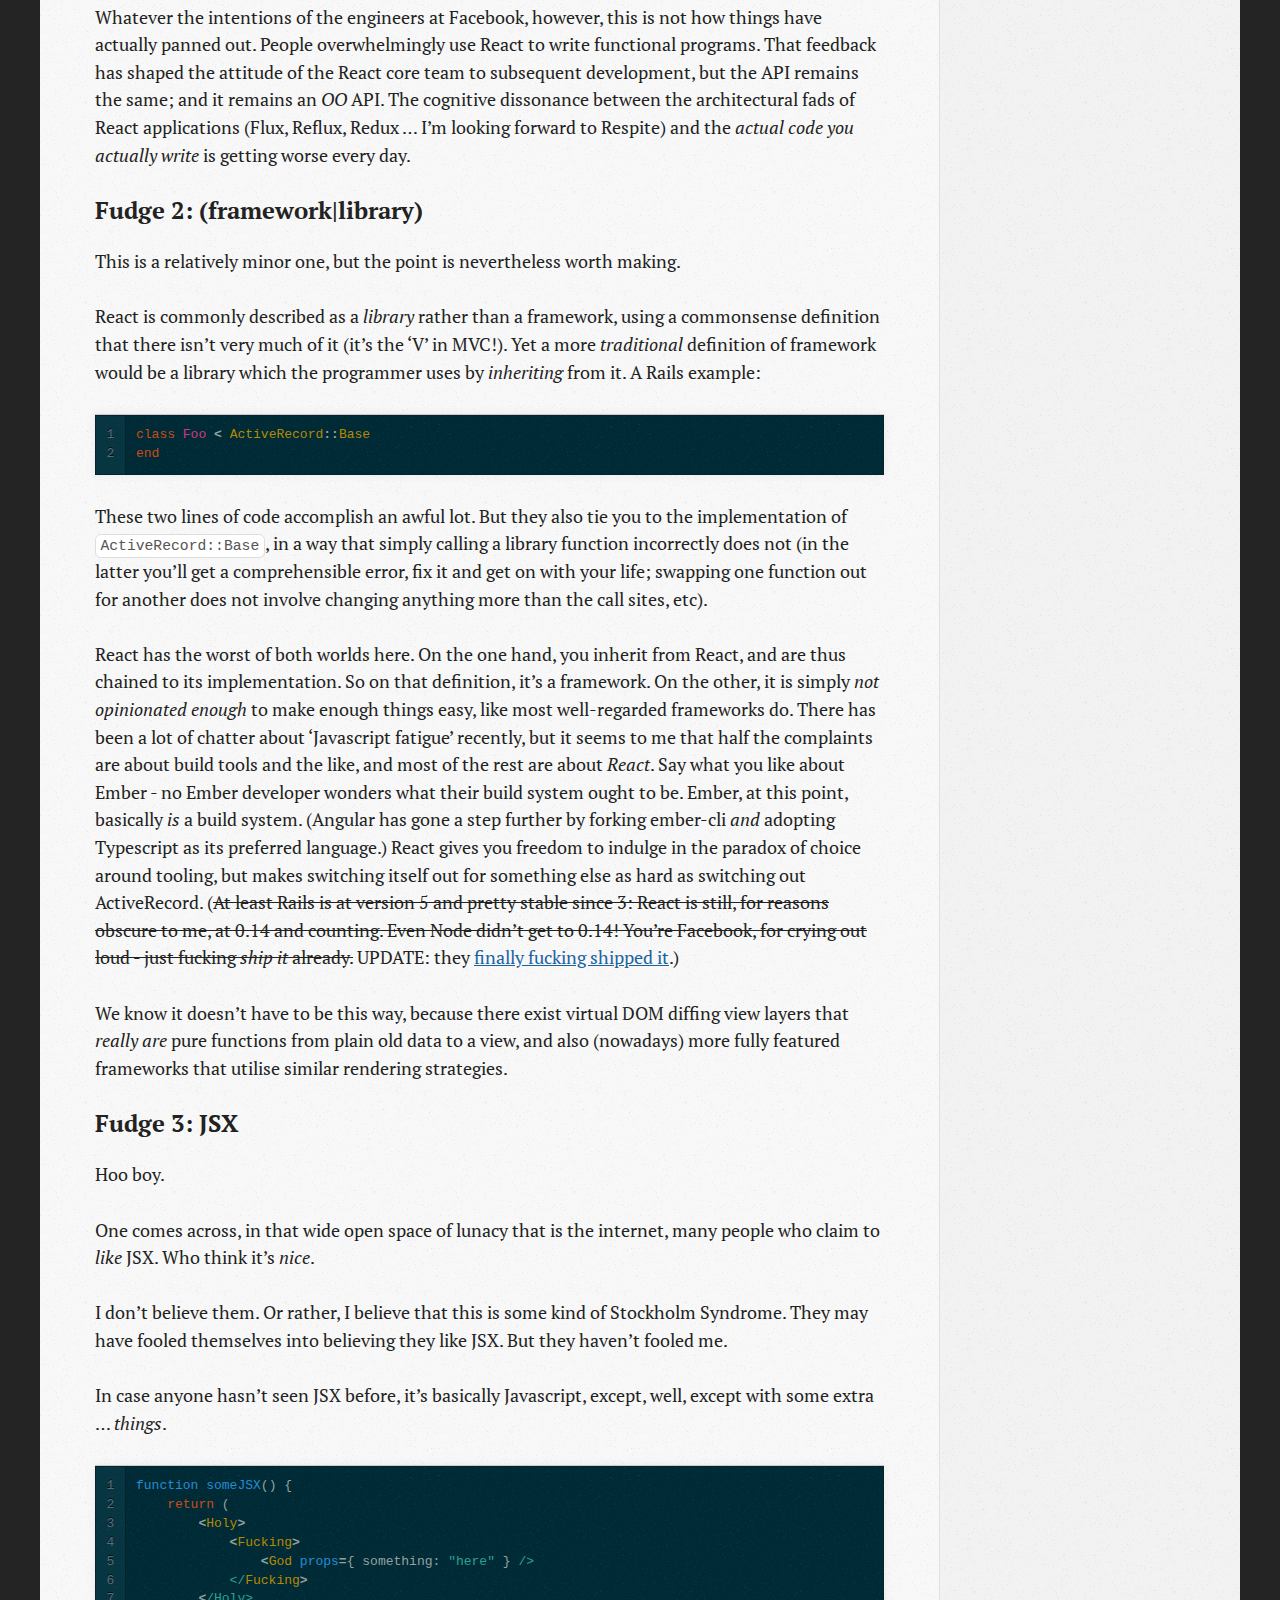
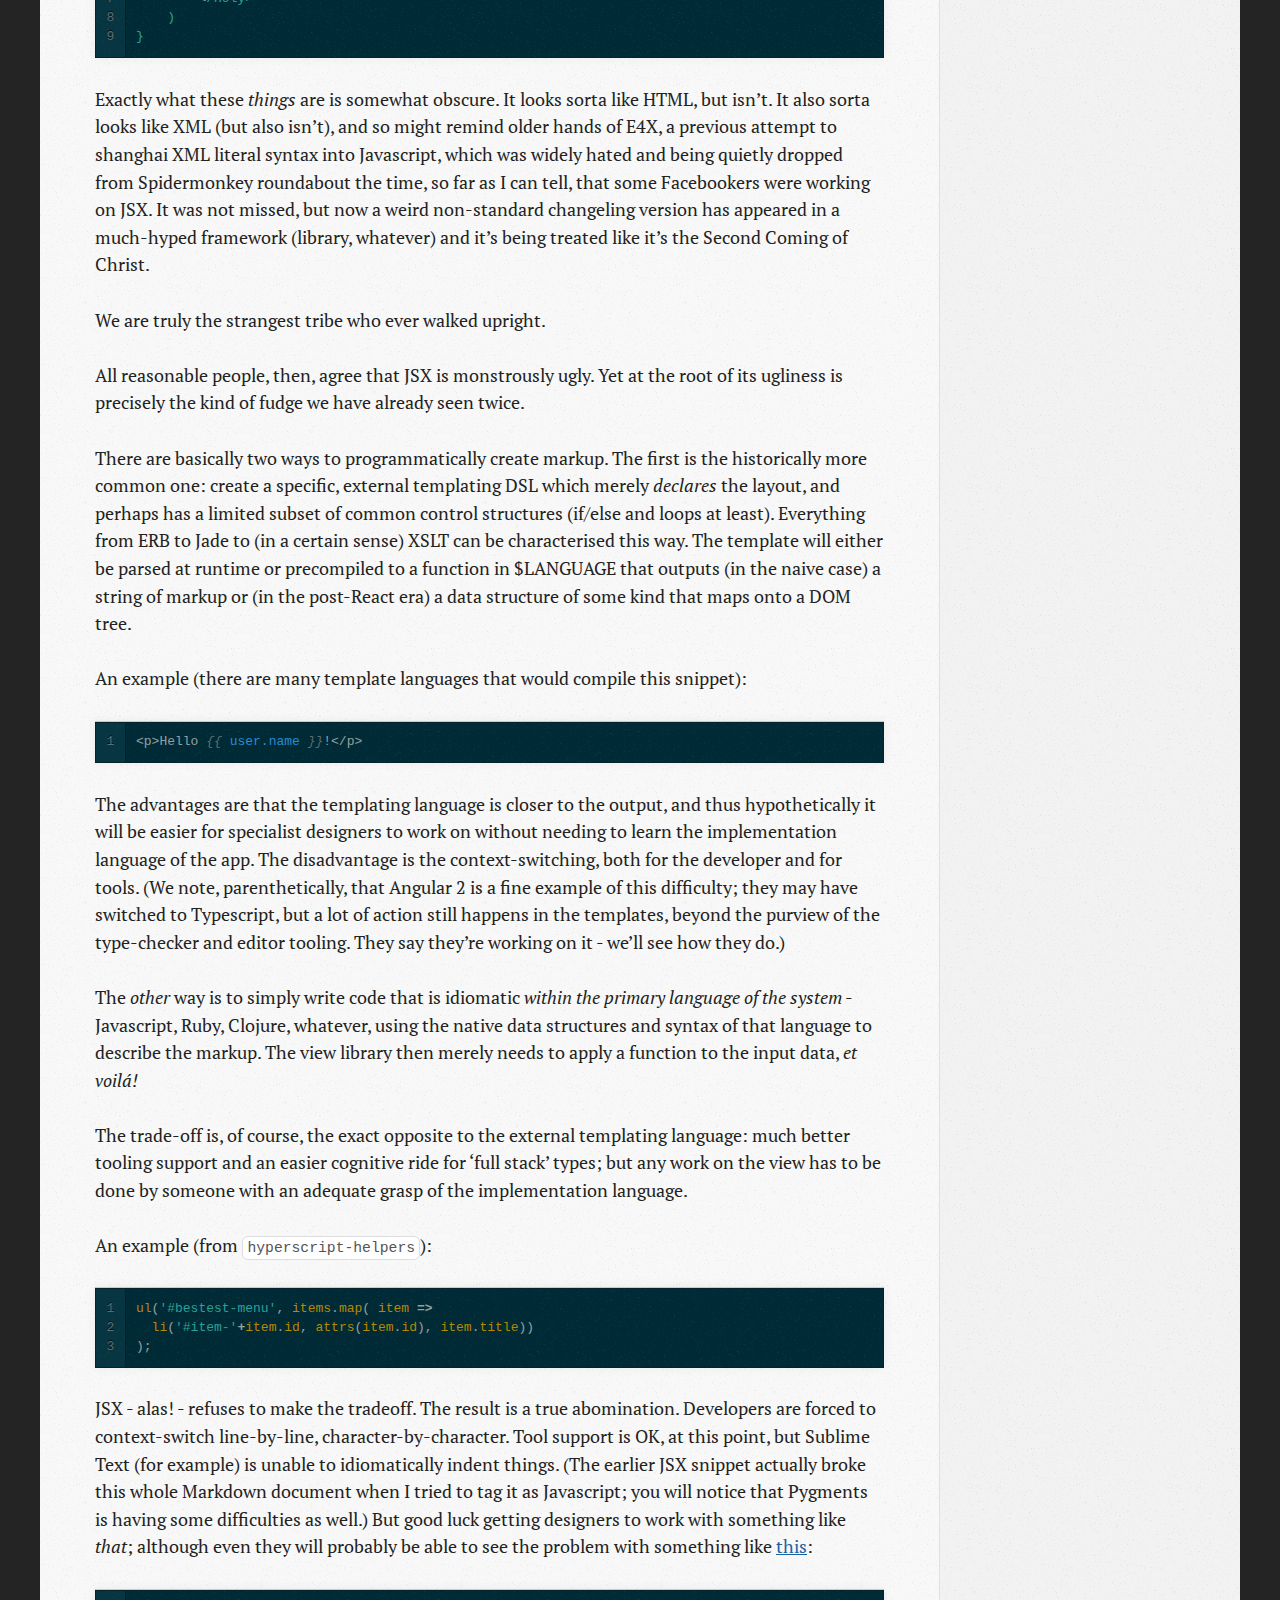
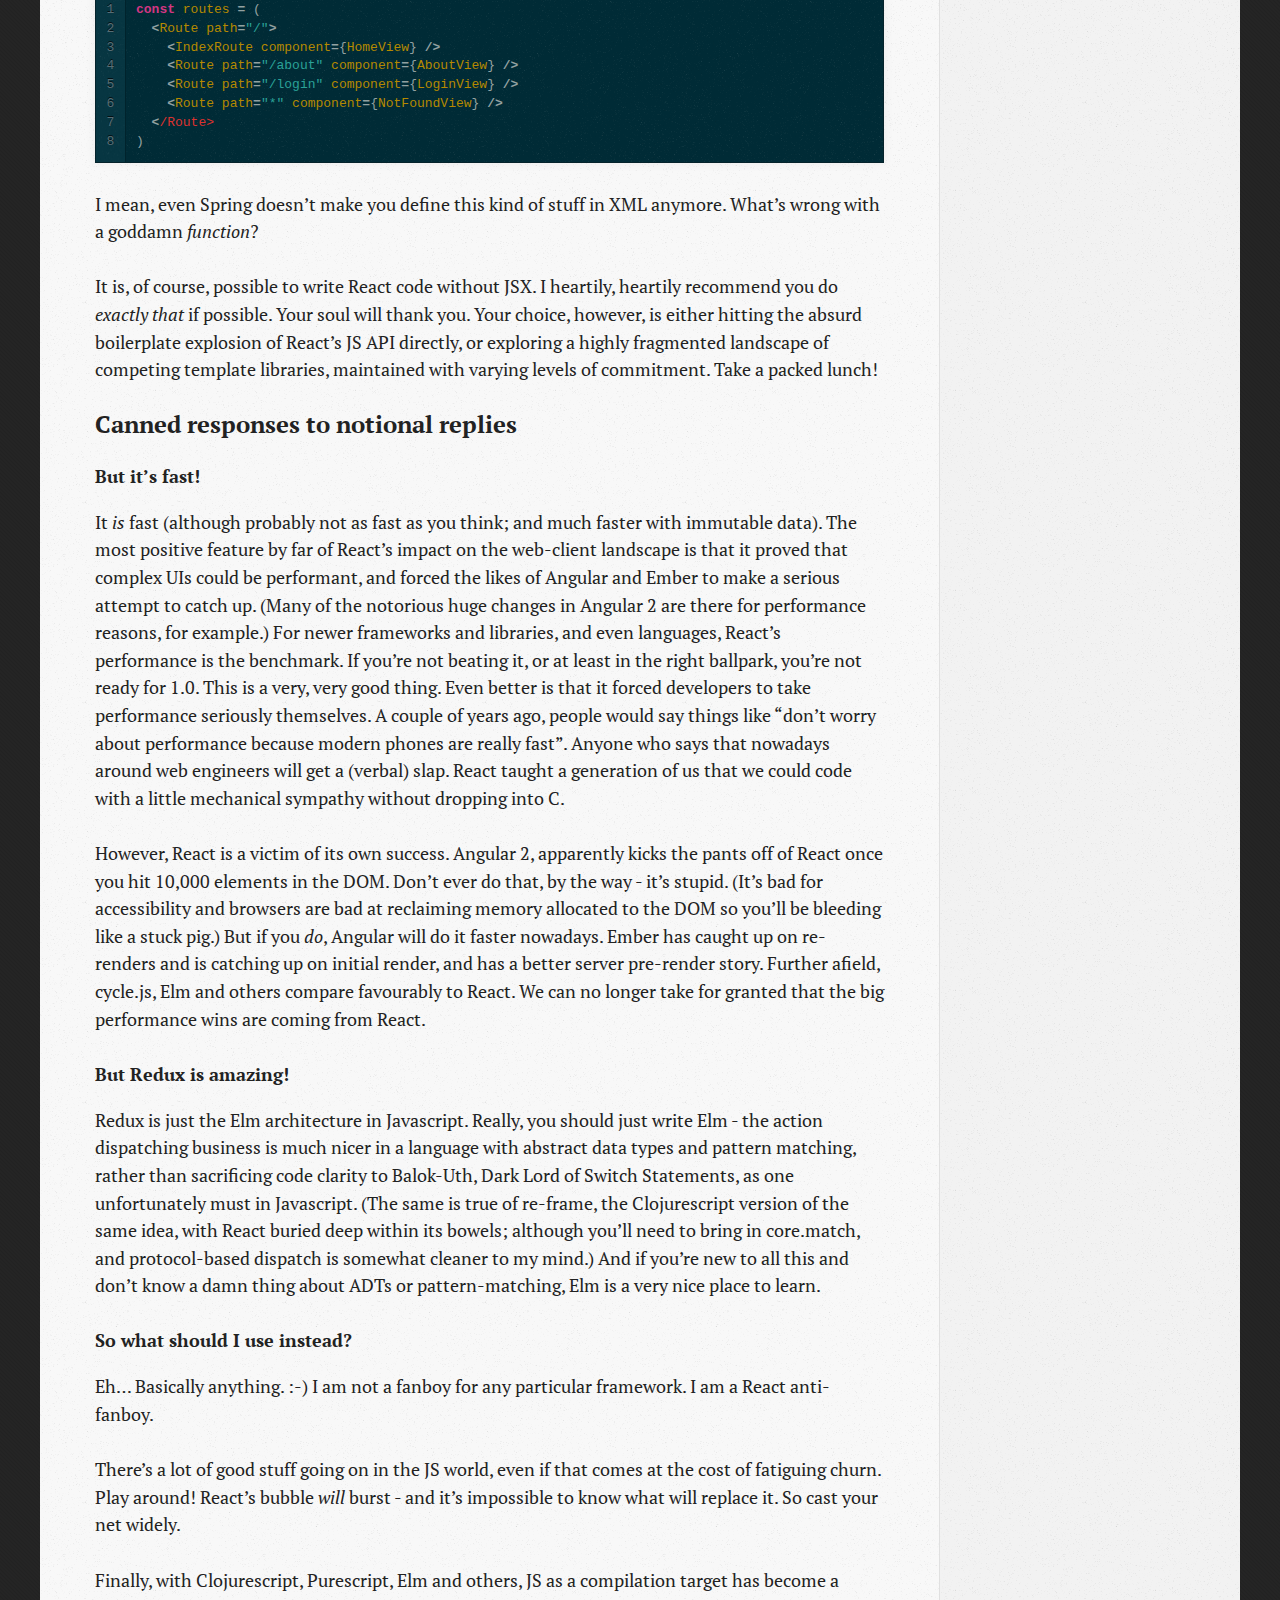
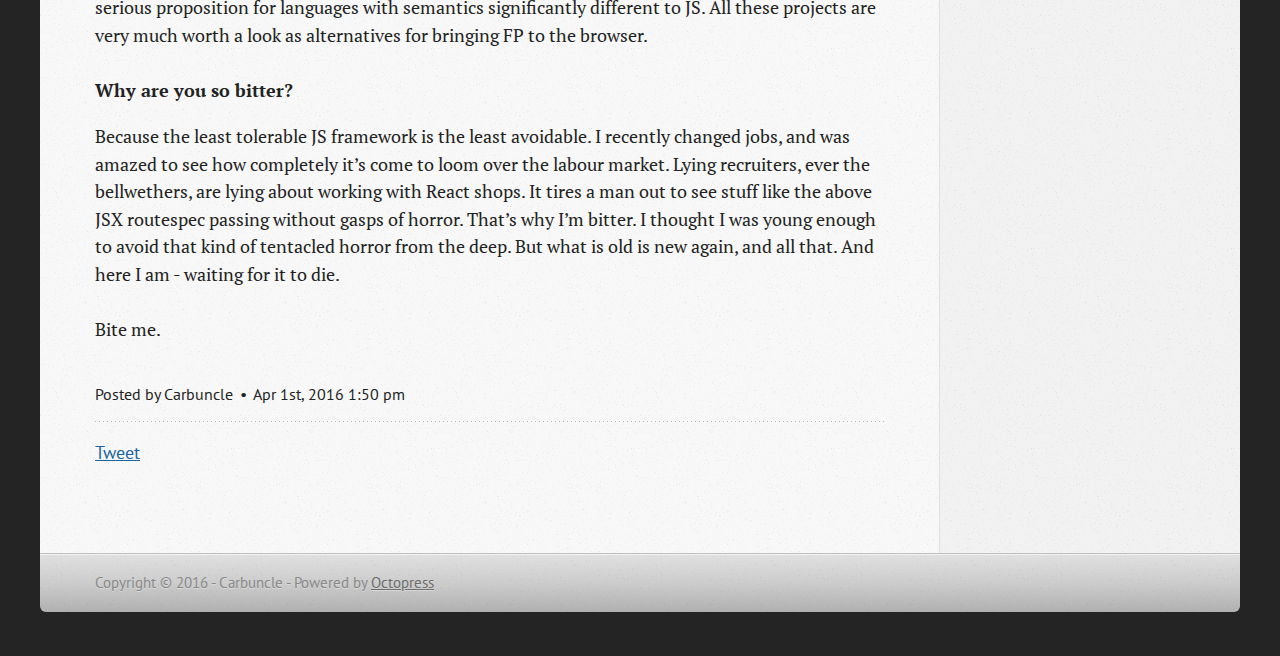
==== commit 1f991a60: "Site updated at 2016-06-02 12:58:12 UTC" ====
--- a/blog/2016/04/01/against-react/index.html
+++ b/blog/2016/04/01/against-react/index.html
@@ -191,7 +191,7 @@
 </span></code></pre></td></tr></table></div></figure>
 
 
-<p>JSX - alas! - refuses to make the tradeoff. The result is a true abomination. Developers are forced to context-switch line-by-line, character-by-character. Tool support is OK, at this point, but Sublime Text (for example) is unable to idiomatically indent things. (The earlier JSX snippet actually broke this whole Markdown document when I tried to tag it as Javascript.) But good luck getting designers to work with something like <em>that</em>; although even they will probably be able to see the problem with something like <a href="https://github.com/shastajs/boilerplate/blob/master/client/routes.js#L10">this</a>:</p>
+<p>JSX - alas! - refuses to make the tradeoff. The result is a true abomination. Developers are forced to context-switch line-by-line, character-by-character. Tool support is OK, at this point, but Sublime Text (for example) is unable to idiomatically indent things. (The earlier JSX snippet actually broke this whole Markdown document when I tried to tag it as Javascript; you will notice that Pygments is having some difficulties as well.) But good luck getting designers to work with something like <em>that</em>; although even they will probably be able to see the problem with something like <a href="https://github.com/shastajs/boilerplate/blob/master/client/routes.js#L10">this</a>:</p>
 
 <figure class='code'><figcaption><span></span></figcaption><div class="highlight"><table><tr><td class="gutter"><pre class="line-numbers"><span class='line-number'>1</span>
 <span class='line-number'>2</span>
@@ -222,7 +222,7 @@
 
 <p>It <em>is</em> fast (although probably not as fast as you think; and much faster with immutable data). The most positive feature by far of React&rsquo;s impact on the web-client landscape is that it proved that complex UIs could be performant, and forced the likes of Angular and Ember to make a serious attempt to catch up. (Many of the notorious huge changes in Angular 2 are there for performance reasons, for example.) For newer frameworks and libraries, and even languages, React&rsquo;s performance is the benchmark. If you&rsquo;re not beating it, or at least in the right ballpark, you&rsquo;re not ready for 1.0. This is a very, very good thing. Even better is that it forced developers to take performance seriously themselves. A couple of years ago, people would say things like &ldquo;don&rsquo;t worry about performance because modern phones are really fast&rdquo;. Anyone who says that nowadays around web engineers will get a (verbal) slap. React taught a generation of us that we could code with a little mechanical sympathy without dropping into C.</p>
 
-<p>However, React is a victim of its own success. Angular 2, apparently kicks the pants off of React once you hit 10,000 elements in the DOM. Don&rsquo;t ever do that, by the way - it&rsquo;s stupid. (It&rsquo;s bad for accessibility and browsers are bad at reclaiming memory from the DOM so you&rsquo;ll be bleeding like a stuck pig.) But if you <em>do</em>, Angular will do it faster nowadays. Ember has caught up on re-renders and is catching up on initial render, and has a better server pre-render story. Further afield, cycle.js, Elm and others compare favourably to React. We can no longer take for granted that the big performance wins are coming from React.</p>
+<p>However, React is a victim of its own success. Angular 2, apparently kicks the pants off of React once you hit 10,000 elements in the DOM. Don&rsquo;t ever do that, by the way - it&rsquo;s stupid. (It&rsquo;s bad for accessibility and browsers are bad at reclaiming memory allocated to the DOM so you&rsquo;ll be bleeding like a stuck pig.) But if you <em>do</em>, Angular will do it faster nowadays. Ember has caught up on re-renders and is catching up on initial render, and has a better server pre-render story. Further afield, cycle.js, Elm and others compare favourably to React. We can no longer take for granted that the big performance wins are coming from React.</p>
 
 <h4>But Redux is amazing!</h4>
 
